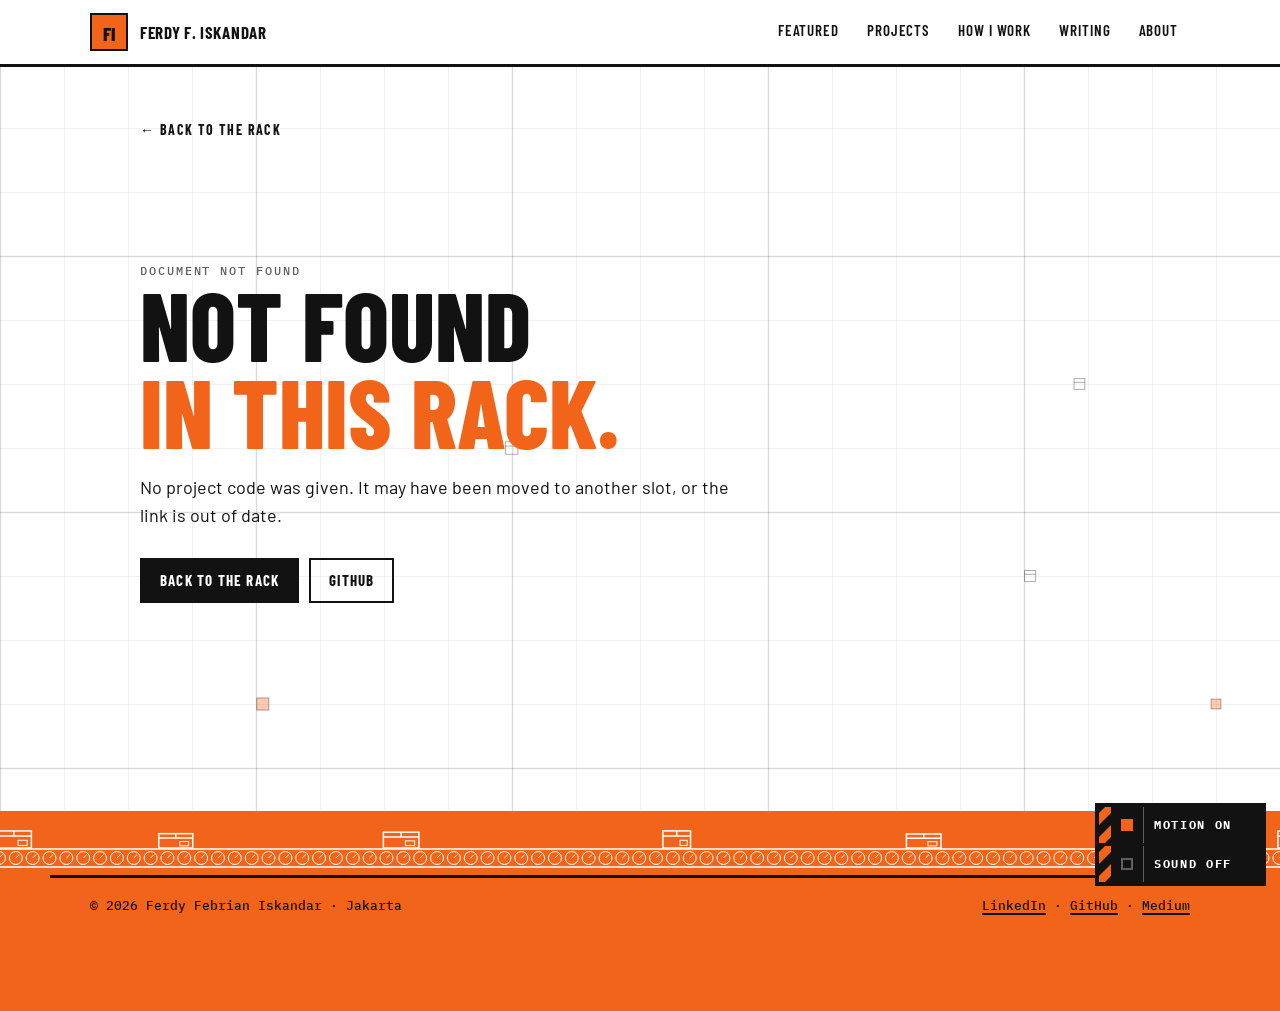
==== project.html @ 8fa8884c "Redesign: warehouse theme in orange and white, data-driven projects, motion and sound switches" ====
<!doctype html>
<html lang="en">
<head>
<meta charset="utf-8">
<meta name="viewport" content="width=device-width,initial-scale=1,viewport-fit=cover">
<title>Project · Ferdy Febrian Iskandar</title>
<meta name="description" content="A project by Ferdy Febrian Iskandar: operations, supply chain and data.">
<meta name="theme-color" content="#F26419">
<link rel="preconnect" href="https://fonts.googleapis.com">
<link rel="preconnect" href="https://fonts.gstatic.com" crossorigin>
<link rel="stylesheet" href="https://fonts.googleapis.com/css2?family=Barlow+Condensed:wght@600;700;800&family=Barlow:wght@400;500;600&family=IBM+Plex+Mono:wght@400;500&display=swap">
<link rel="stylesheet" href="site.css">
<script>document.documentElement.classList.add("js")</script>
</head>
<body>
<a class="skip" href="#doc">Skip to content</a>
<canvas id="floor" data-scene="floor" aria-hidden="true"></canvas>

<nav class="top" aria-label="Main">
  <div class="wrap">
    <a class="mark" href="index.html" aria-label="Ferdy Febrian Iskandar, home"><i>FI</i><span>Ferdy F. Iskandar</span></a>
    <button class="menu" type="button" aria-expanded="false" aria-controls="navlinks">Menu</button>
    <ul id="navlinks">
      <li><a href="index.html#featured">Featured</a></li>
      <li><a href="index.html#projects">Projects</a></li>
      <li><a href="index.html#process">How I work</a></li>
      <li><a href="index.html#writing">Writing</a></li>
      <li><a href="index.html#about">About</a></li>
    </ul>
  </div>
</nav>

<main>
  <div class="doc" id="doc">
    <a class="back" href="index.html#projects">← Back to the rack</a>
    <div id="out" aria-live="polite">
      <noscript><div class="notfound"><h1>This document<br><span class="acc">needs JavaScript.</span></h1><p>Project pages are rendered from projects.json in the browser. The code for every project lives at <a href="https://github.com/Ferdyfi24">github.com/Ferdyfi24</a>.</p></div></noscript>
    </div>
  </div>
</main>

<footer style="margin-top:clamp(64px,9vw,112px)">
  <canvas class="beltline" data-scene="belt" aria-hidden="true"></canvas>
  <div class="wrap"><span>© 2026 Ferdy Febrian Iskandar · Jakarta</span><span><a href="https://www.linkedin.com/in/ferdy-febrian-iskandar">LinkedIn</a> · <a href="https://github.com/Ferdyfi24">GitHub</a> · <a href="https://medium.com/@iskandarferdy559">Medium</a></span></div>
</footer>

<div class="panel" role="group" aria-label="Site controls">
  <button class="sw" id="motion" type="button" aria-pressed="true" aria-label="Motion: animations are on. Press to stop them."><span class="st" aria-hidden="true"></span><span class="lamp" aria-hidden="true"><i></i></span><span class="txt">MOTION ON</span></button>
  <button class="sw" id="sound" type="button" aria-pressed="false" aria-label="Sound: UI sounds are off. Press to turn them on."><span class="st" aria-hidden="true"></span><span class="lamp" aria-hidden="true"><i></i></span><span class="txt">SOUND OFF</span></button>
</div>
<script src="sound.js"></script>
<script src="site.js"></script>
<script src="viz.js"></script>
<script>
/* project.html: one template for every project. It reads ?p=<slug>, finds the project in projects.json and renders it
   as a warehouse document. Nothing on this page is hard-coded except the form furniture (headings of the form itself,
   signature box labels, prev/next). Every value comes from the JSON and is escaped; the only markup allowed is **bold**
   inside cardPoints.

   FIELD REFERENCE for one entry in projects.json "projects" (order in the array = order on the site and prev/next order)
   slug          string   unique, used in the URL: project.html?p=<slug>
   code          string   the document number, shown big on the card and in the barcode, e.g. "R1-01"
   rack          string   key into "racks" at the top of the file. An unknown key is shown as the key itself.
   kind          string   small label under the code, e.g. "Synthetic data" or "DQLab Excel Hackathon · Sep 2026"
   year          string   the document date, e.g. "2026"
   doc           string   which document the page looks like: count | po | picking | delivery | receipt. Unknown = receipt.
   title         string   first part of the big title (ink)
   titleAccent   string   second part of the big title (orange)
   short         string   short name, used on the card and in prev/next
   summary       string   one sentence on the card
   cardPoints    array    bullet strings for the card; **bold** allowed
   lede          string   opening paragraph on the page
   meta          array    [{label, value}] small form fields under the lede (three fit on one row)
   visual        string   sketch name: ledger po repl basket anom lpg fc rfm dash fin, or generic:
                          line bars network lanes scatter clusters dashboard document image. Unknown = a generic rack map.
   image         string   only with visual "image": a filename at the site root, e.g. "myshot.jpg"
   visualCaption string   caption under the sketch
   numbers       array    [{value:number, prefix:"", suffix:"%", comma:true|false, label}] count up on screen
   problem       object   {title, text}
   approach      object   {title, text}
   result        object   {title, text}
   detailTitle   string   heading of the details section (ink)
   detailAccent  string   second line of that heading (orange)
   details       array    blocks, each with "type":
                          code     {text}                       shown preformatted
                          table    {columns:[a,b], rows:[[key, first, second], ...]}
                          cards    {items:[{title, text, fix?}]}
                          bars     {items:[{label, value, suffix}]}   value = percent of full width
                          callout  {title, text}
                          an unknown type is skipped
   tags          array    strings
   link          object   {label, url} or null for no button
   note          string   small print at the bottom */
(function () {
  var S = window.Site, out = document.getElementById("out");
  var DOCS = { count: "Stock Count Sheet", po: "Purchase Order", picking: "Picking List", delivery: "Delivery Note", receipt: "Goods Receipt" };
  var QTY = { count: "Counted", po: "Qty ordered", picking: "Qty to pick", delivery: "Qty shipped", receipt: "Qty received" };
  function q(name) { var m = new RegExp("[?&]" + name + "=([^&]*)").exec(location.search); return m ? decodeURIComponent(m[1].replace(/\+/g, " ")) : ""; }
  function esc(s) { return S.esc(s); }
  function pad2(i) { return (i < 9 ? "0" : "") + (i + 1); }
  function notFound(slug) {
    document.title = "Not found in this rack · Ferdy Febrian Iskandar";
    out.innerHTML = '<div class="notfound"><span class="eyebrow">Document not found</span><h1>Not found<br><span class="acc">in this rack.</span></h1>' +
      '<p>' + (slug ? 'There is no project with the code "' + esc(slug) + '".' : 'No project code was given.') + ' It may have been moved to another slot, or the link is out of date.</p>' +
      '<div class="cta"><a class="btn primary" href="index.html#projects">Back to the rack</a><a class="btn" href="https://github.com/Ferdyfi24">GitHub</a></div></div>';
  }
  function block(b, doc) {
    if (!b || typeof b !== "object") return "";
    var pick = doc === "picking", h = "";
    if (b.type === "code") return '<pre class="code">' + esc(b.text) + '</pre>';
    if (b.type === "table") {
      var cols = b.columns || [];
      h = '<table class="tb"><thead><tr>' + (pick ? '<th scope="col" class="ck"><span class="box" aria-hidden="true"></span></th>' : "") + '<th scope="col">Ref</th><th scope="col">' + esc(cols[0] || "") + '</th><th scope="col">' + esc(cols[1] || "") + '</th></tr></thead><tbody>';
      (b.rows || []).forEach(function (r) { r = r || []; h += "<tr>" + (pick ? '<td class="ck"><span class="box" aria-hidden="true"></span></td>' : "") + '<td class="k">' + esc(r[0]) + '</td><td>' + esc(r[1]) + '</td><td>' + esc(r[2]) + '</td></tr>'; });
      return h + "</tbody></table>";
    }
    if (b.type === "cards") {
      h = '<div class="cards">';
      (b.items || []).forEach(function (it) { it = it || {}; h += '<div class="card"><h3>' + (pick ? '<span class="box" aria-hidden="true"></span>' : "") + '<span>' + esc(it.title) + '</span></h3><p>' + esc(it.text) + '</p>' + (it.fix ? '<div class="fix"><span>' + esc(it.fix) + '</span></div>' : "") + '</div>'; });
      return h + "</div>";
    }
    if (b.type === "bars") {
      h = '<div class="gauges">';
      (b.items || []).forEach(function (it) { it = it || {}; var v = Math.max(0, Math.min(100, +it.value || 0)); h += '<div class="gauge"><div class="lbl">' + esc(it.label) + '</div><div class="tr" role="img" aria-label="' + v + esc(it.suffix || "") + '"><i data-w="' + (v / 100) + '"></i></div><div class="v">' + v + esc(it.suffix || "") + '</div></div>'; });
      return h + "</div>";
    }
    if (b.type === "callout") return '<div class="callout"><b>' + esc(b.title) + '</b>' + esc(b.text) + '</div>';
    return "";
  }
  function render(data, p, i, all) {
    var doc = DOCS[p.doc] ? p.doc : "receipt", pick = doc === "picking", rackName = S.rackName(data, p.rack);
    document.body.className = "doc-" + doc;
    document.title = (p.short || p.title || "Project") + " · Ferdy Febrian Iskandar";
    var md = document.querySelector('meta[name="description"]'); if (md) md.setAttribute("content", p.lede || p.summary || "");
    var h = '<article class="form rv">';
    h += '<header class="dhead"><div><div class="dt">' + (doc === "receipt" ? '<span class="stamp" aria-hidden="true">Received</span>' : "") + esc(DOCS[doc]) + '</div>' +
      '<div class="dsub"><span>No. <b>' + esc(p.code) + '</b></span><span>Date <b>' + esc(p.year) + '</b></span><span>' + (pick ? "Wave" : "Rack") + ' <b>' + esc(rackName) + '</b></span><span>Ref <b>' + esc(p.slug) + '</b></span></div></div>' +
      '<div class="bc">' + S.barcode(p.code, 54) + '<small>' + esc(p.code) + '</small></div></header>';
    if (doc === "delivery") h += '<div class="hz" aria-hidden="true"></div>';
    h += '<div class="copies" aria-hidden="true"><span class="on">Original</span><span>File copy</span><span>Page 1 / 1</span></div>';
    h += '<div class="dbody">';
    h += '<span class="eyebrow">' + esc(p.kind) + '</span><h1>' + esc(p.title) + ' <span class="acc">' + esc(p.titleAccent) + '</span></h1>';
    if (p.lede) h += '<p class="lede">' + esc(p.lede) + '</p>';
    if (p.meta && p.meta.length) { h += '<div class="meta">'; p.meta.forEach(function (m) { m = m || {}; h += '<div><small>' + esc(m.label) + '</small><span>' + esc(m.value) + '</span></div>'; }); h += '</div>'; }
    h += '<figure class="fig"><canvas data-viz="' + esc(p.visual || "") + '"' + (p.image ? ' data-image="' + esc(p.image) + '"' : "") + ' aria-hidden="true"></canvas><figcaption><span>Fig. 01 · ' + esc(p.visual || "generic") + '</span>' + esc(p.visualCaption || "") + '</figcaption></figure>';
    if (p.numbers && p.numbers.length) {
      h += '<div class="nums" aria-label="Numbers">';
      p.numbers.forEach(function (n, k) {
        n = n || {}; var v = +n.value || 0;
        h += '<div class="num"><div class="nh">' + esc(QTY[doc]) + ' · ' + pad2(k) + '</div><b>' + esc(n.prefix || "") + '<span data-to="' + v + '"' + (n.comma ? ' data-fmt="1"' : "") + '>' + S.fmt(v, !!n.comma) + '</span>' + (n.suffix ? '<span class="sfx">' + esc(n.suffix) + '</span>' : "") + '</b><span>' + esc(n.label) + '</span>' + (doc === "count" ? '<div class="sys">System<i></i></div>' : "") + '</div>';
      });
      h += '</div>';
    }
    h += '<div class="lines">';
    [["Problem", p.problem], ["Approach", p.approach], ["Result", p.result]].forEach(function (s, k) {
      var o = s[1] || {};
      h += '<div class="line"><div class="ln"><b>' + pad2(k) + '</b><small>' + s[0] + '</small></div><div>' + (pick ? '<span class="box" aria-hidden="true" style="margin-right:10px"></span>' : "") + '<h3 style="display:inline">' + esc(o.title) + '</h3><p>' + esc(o.text) + '</p></div></div>';
    });
    h += '</div>';
    if (p.details && p.details.length) {
      var blocks = p.details.map(function (b) { return block(b, doc); }).join("");
      if (blocks) h += '<section class="dsec"><h2>' + esc(p.detailTitle) + ' <span class="acc">' + esc(p.detailAccent) + '</span></h2><div class="blocks">' + blocks + '</div></section>';
    }
    h += '<div class="dfoot"><div>' + (p.tags && p.tags.length ? '<div class="tags">' + p.tags.map(function (t) { return "<span>" + esc(t) + "</span>"; }).join("") + '</div>' : "") + (p.note ? '<p class="note">' + esc(p.note) + '</p>' : "") + '</div>' +
      (p.link && p.link.url ? '<a class="btn primary" href="' + esc(p.link.url) + '">' + esc(p.link.label || "Open") + ' <svg viewBox="0 0 16 16" fill="none" stroke="currentColor" stroke-width="2" aria-hidden="true"><path d="M3 8h10M9 4l4 4-4 4"/></svg></a>' : "") + '</div>';
    h += '<div class="sigs"><div class="sig"><small>Prepared by</small><span>Ferdy F. Iskandar</span></div><div class="sig"><small>Checked by</small><span></span></div>' + (doc === "delivery" ? '<div class="sig"><small>Received by</small><span></span></div>' : "") + '</div>';
    h += '</div>';
    var prev = all[(i - 1 + all.length) % all.length], next = all[(i + 1) % all.length];
    h += '<nav class="pn" aria-label="Other documents"><a href="project.html?p=' + encodeURIComponent(prev.slug) + '"><small>Previous · ' + esc(prev.code) + '</small><b>' + esc(prev.short || prev.title) + '</b><em>' + esc(S.rackName(data, prev.rack)) + '</em></a>' +
      '<a href="project.html?p=' + encodeURIComponent(next.slug) + '"><small>Next · ' + esc(next.code) + '</small><b>' + esc(next.short || next.title) + '</b><em>' + esc(S.rackName(data, next.rack)) + '</em></a></nav>';
    h += '</article>';
    out.innerHTML = h;
    S.reveal(out); S.countUp(out);
    if (window.Viz) window.Viz.scan();
    if (window.Sound) window.Sound.stamp();
    var bars = [].slice.call(out.querySelectorAll(".gauge .tr i"));
    if (S.isStill() || window.matchMedia("(prefers-reduced-motion: reduce)").matches) bars.forEach(function (b) { b.style.transition = "none"; b.style.setProperty("--w", b.getAttribute("data-w")); });
    else requestAnimationFrame(function () { requestAnimationFrame(function () { bars.forEach(function (b) { b.style.setProperty("--w", b.getAttribute("data-w")); }); }); });
  }
  var slug = q("p");
  S.projects().then(function (data) {
    var all = data.projects || [], i = -1;
    for (var k = 0; k < all.length; k++) if (all[k] && all[k].slug === slug) { i = k; break; }
    if (i < 0) { notFound(slug); return; }
    render(data, all[i], i, all);
  }).catch(function () { notFound(slug); });
})();
</script>
</body>
</html>
---- site.css ----
/* Shared styles for every page.
   Palette: one safety orange, white, near-black ink and two neutral greys. Nothing else.
   The visual language is the distribution centre: shipping labels and pallet tags, floor paint and hazard tape,
   pallet racking drawn as line work, printed forms and documents, barcodes and stencilled zone numbers.
   Corners are square. Rules are thick. There are no gradients, no shadows, no blur. */
:root{
  --or:#F26419;          /* safety orange */
  --ink:#121212;         /* near-black ink: text, rules, fills */
  --white:#FFFFFF;
  --rule:#D6D6D6;        /* grey 1: hairlines, form grids */
  --mut:#5F5F5F;         /* grey 2: secondary text */
  --display:"Barlow Condensed","Arial Narrow",Arial,sans-serif;
  --body:"Barlow","Helvetica Neue",Arial,sans-serif;
  --mono:"IBM Plex Mono",Menlo,Consolas,monospace;
  --ease:cubic-bezier(.2,.7,.2,1);
  --hz:url("data:image/svg+xml,%3Csvg xmlns='http://www.w3.org/2000/svg' width='24' height='24'%3E%3Cpath d='M-6 6L6-6M0 24L24 0M18 30L30 18' stroke='%23121212' stroke-width='8.5'/%3E%3C/svg%3E");
  --hzw:url("data:image/svg+xml,%3Csvg xmlns='http://www.w3.org/2000/svg' width='24' height='24'%3E%3Cpath d='M-6 6L6-6M0 24L24 0M18 30L30 18' stroke='%23FFFFFF' stroke-width='8.5'/%3E%3C/svg%3E");
  --hatch:url("data:image/svg+xml,%3Csvg xmlns='http://www.w3.org/2000/svg' width='8' height='8'%3E%3Cpath d='M-2 2L2-2M0 8L8 0M6 10L10 6' stroke='%23F26419' stroke-width='1.6'/%3E%3C/svg%3E");
  --formgrid:url("data:image/svg+xml,%3Csvg xmlns='http://www.w3.org/2000/svg' width='32' height='32'%3E%3Cpath d='M0 31.5H32M31.5 0V32' stroke='%23D6D6D6' stroke-width='1' fill='none'/%3E%3C/svg%3E");
  color-scheme:light;
}
*{box-sizing:border-box}
html{background:var(--white);scroll-behavior:smooth;scroll-padding-top:72px}
body{margin:0;background:var(--white);color:var(--ink);font:400 17px/1.55 var(--body);-webkit-font-smoothing:antialiased;overflow-x:hidden;position:relative;min-height:100vh}
main{overflow-x:clip}
a{color:var(--ink);text-decoration-thickness:1.5px;text-underline-offset:3px}
a:hover{color:var(--or)}
a:focus-visible,button:focus-visible,video:focus-visible,summary:focus-visible{outline:3px solid var(--or);outline-offset:3px}
::selection{background:var(--or);color:var(--ink)}
img,video,canvas,svg{max-width:100%}
b,strong{font-weight:600}
.wrap{max-width:1180px;margin:0 auto;padding-inline:clamp(16px,4vw,40px)}
h1,h2,h3{font-family:var(--display);text-transform:uppercase;margin:0;line-height:.92;text-wrap:balance}
h2{font-weight:800;font-size:clamp(40px,6vw,76px);letter-spacing:-.005em}
h3{font-weight:700;font-size:clamp(26px,3vw,34px);letter-spacing:.005em}
.acc{color:var(--or)}
.eyebrow{font:500 12px/1.3 var(--mono);letter-spacing:.16em;text-transform:uppercase;color:var(--mut)}
.skip{position:absolute;left:-999px;top:10px;z-index:60;background:var(--ink);color:#fff;padding:10px 14px;font:500 13px/1 var(--mono)}
.skip:focus{left:12px}

/* ---- the floor: faint location grid behind the white sections ---- */
#floor{position:fixed;inset:0;z-index:0;width:100%;height:100%;pointer-events:none}
main,footer{position:relative;z-index:1}
nav.top{position:sticky;top:0;z-index:30}

/* ---- hazard tape ---- */
.hz{height:10px;background:var(--or) var(--hz) 0 0/24px 24px repeat}
.hz.thin{height:6px}

/* ---- nav: a signboard. white, thick ink rule, stencilled mark ---- */
nav.top{background:var(--white);border-bottom:3px solid var(--ink)}
nav.top .wrap{display:flex;align-items:center;justify-content:space-between;gap:16px;min-height:64px}
.mark{display:flex;align-items:center;gap:12px;text-decoration:none;color:var(--ink);min-width:0}
.mark i{flex:none;width:38px;height:38px;background:var(--or);color:var(--ink);font:800 19px/38px var(--display);font-style:normal;text-align:center;letter-spacing:.02em;border:2px solid var(--ink)}
.mark span{font:700 17px/1 var(--display);text-transform:uppercase;letter-spacing:.04em;white-space:nowrap;overflow:hidden;text-overflow:ellipsis}
nav.top ul{list-style:none;margin:0;padding:0;display:flex;gap:4px}
nav.top ul a{display:block;padding:10px 12px;font:600 15px/1 var(--display);text-transform:uppercase;letter-spacing:.06em;text-decoration:none;border-bottom:3px solid transparent}
nav.top ul a:hover,nav.top ul a.on{border-bottom-color:var(--or);color:var(--ink)}
.menu{display:none;border:2px solid var(--ink);background:var(--white);color:var(--ink);font:700 14px/1 var(--display);text-transform:uppercase;letter-spacing:.08em;padding:9px 12px;cursor:pointer}
.menu[aria-expanded="true"]{background:var(--ink);color:#fff}
@media (max-width:820px){
  .menu{display:inline-block}
  nav.top ul{display:none;position:absolute;left:0;right:0;top:100%;background:var(--white);border-bottom:3px solid var(--ink);flex-direction:column;gap:0;padding:6px 0}
  nav.top ul.open{display:flex}
  nav.top ul a{padding:14px clamp(16px,4vw,40px);border-bottom:1px solid var(--rule);font-size:17px}
  nav.top ul li:last-child a{border-bottom:0}
  .mark span{font-size:16px}
}

/* ---- buttons: square, ink. real labels have square corners ---- */
.btn{display:inline-flex;align-items:center;gap:10px;padding:13px 18px;border:2px solid var(--ink);color:var(--ink);background:transparent;text-decoration:none;font:700 15px/1 var(--display);text-transform:uppercase;letter-spacing:.08em;transition:background .15s var(--ease),color .15s var(--ease)}
.btn:hover{background:var(--ink);color:#fff}
.btn.primary{background:var(--ink);color:#fff}
.btn.primary:hover{background:var(--white);color:var(--ink)}
.btn svg{width:16px;height:16px;flex:none}
.cta{display:flex;flex-wrap:wrap;gap:10px;margin-top:28px}

/* ---- hero: a full-bleed safety-orange block with a racking elevation and a conveyor along the bottom ---- */
.hero{background:var(--or);color:var(--ink);position:relative;overflow:hidden}
.hero canvas{position:absolute;inset:0;width:100%;height:100%;pointer-events:none}
.hero .wrap{position:relative;display:grid;grid-template-columns:minmax(0,12fr) minmax(0,8fr);gap:clamp(24px,4vw,56px);align-items:end;padding-top:clamp(28px,3.5vw,40px);padding-bottom:118px}
.hero .copy{min-width:0}
.status{display:inline-flex;align-items:center;gap:10px;font:500 12px/1 var(--mono);letter-spacing:.14em;text-transform:uppercase;border:2px solid var(--ink);padding:8px 10px}
.status i{width:8px;height:8px;background:var(--ink)}
.hero h1{font-weight:800;font-size:clamp(44px,7.2vw,84px);line-height:.86;margin-top:22px;letter-spacing:-.01em}
.hero h1 .l{display:block;white-space:nowrap}
.hero h1 .lt{color:var(--white)}
.hero p{max-width:56ch;font-size:clamp(17px,1.5vw,19px);line-height:1.5;margin:20px 0 0;font-weight:500}
.hero .cta{margin-top:22px}
.hero .btn.primary:hover{background:var(--white);color:var(--ink);border-color:var(--ink)}
.rackbox{min-height:360px;align-self:stretch;position:relative}
.rackbox .zone{position:absolute;right:0;top:0;font:800 13px/1 var(--mono);letter-spacing:.18em;border:2px solid var(--ink);padding:6px 8px;background:var(--or)}
@media (max-width:820px){
  .hero .wrap{grid-template-columns:minmax(0,1fr);padding-bottom:120px}
  .rackbox{min-height:300px}
  .rackbox .zone{top:auto;bottom:0;left:0;right:auto}
  .hero h1{font-size:clamp(40px,12.6vw,84px)}
}

/* ---- tools belt: pallet tags moving along a strip ---- */
.belt{background:var(--white);border-bottom:3px solid var(--ink);overflow:hidden;position:relative}
.belt .track{display:flex;width:max-content;animation:belt 48s linear infinite}
.belt .mv{display:flex;align-items:center;gap:12px;padding:14px 28px 14px 0;white-space:nowrap;font-size:15px;color:var(--mut);border-right:1px solid var(--rule);margin-right:28px}
.belt .mv i{font:800 12px/1 var(--mono);font-style:normal;letter-spacing:.1em;color:var(--ink);background:var(--or);padding:7px 8px;border:2px solid var(--ink)}
.belt .mv b{color:var(--ink);font-weight:600}
@keyframes belt{to{transform:translateX(-50%)}}

/* ---- numbers strip: a tally form ---- */
.count{display:grid;grid-template-columns:repeat(5,minmax(0,1fr));border-top:3px solid var(--ink);border-bottom:3px solid var(--ink);margin-top:clamp(40px,6vw,72px)}
.cnum{padding:18px 14px 20px 0;margin-right:14px;border-right:1px solid var(--rule);min-width:0}
.cnum:last-child{border-right:0;margin-right:0}
.cnum .code{display:block;font:500 11px/1.3 var(--mono);letter-spacing:.14em;text-transform:uppercase;color:var(--mut);white-space:nowrap;overflow:hidden;text-overflow:ellipsis}
.cnum b{display:block;margin-top:10px;font:800 clamp(40px,3.9vw,54px)/1 var(--display);font-variant-numeric:tabular-nums;letter-spacing:-.01em;white-space:nowrap}
.cnum b.up{color:var(--or)}
.cnum small{display:block;margin-top:8px;font-size:14px;line-height:1.35;color:var(--mut)}
@media (max-width:900px){.count{grid-template-columns:repeat(3,minmax(0,1fr))}.cnum:nth-child(3){border-right:0}.cnum:nth-child(n+4){border-top:1px solid var(--rule)}}
@media (max-width:560px){.count{grid-template-columns:repeat(2,minmax(0,1fr))}.cnum:nth-child(3){border-right:1px solid var(--rule)}.cnum:nth-child(2n){border-right:0;margin-right:0}.cnum:nth-child(n+3){border-top:1px solid var(--rule)}.cnum:nth-child(5){grid-column:1/-1;border-right:0}}

/* ---- section headings: zone signage ---- */
section.wrap{padding-top:clamp(64px,9vw,120px)}
.shead{display:grid;grid-template-columns:minmax(0,1fr) minmax(0,1fr);gap:20px 48px;align-items:end;margin-bottom:clamp(28px,4vw,44px);padding-bottom:18px;border-bottom:3px solid var(--ink)}
.shead .eyebrow{display:block;margin-bottom:10px}
.shead p{margin:0;max-width:48ch;color:var(--mut);font-size:17px;justify-self:end}
@media (max-width:820px){.shead{grid-template-columns:minmax(0,1fr)}.shead p{justify-self:start}}

/* ---- featured: a monitor in an ink frame next to a delivery-stage list ---- */
.feat{display:grid;grid-template-columns:minmax(0,7fr) minmax(0,5fr);gap:clamp(20px,4vw,48px);text-decoration:none;color:inherit;align-items:start}
.feat .media{border:3px solid var(--ink);background:var(--ink);position:relative;min-width:0}
.feat .media .bar{display:flex;align-items:center;justify-content:space-between;gap:12px;padding:8px 12px;color:#fff;font:500 12px/1 var(--mono);letter-spacing:.14em;text-transform:uppercase}
.feat .media .bar i{display:inline-block;width:9px;height:9px;background:var(--or);margin-right:8px;vertical-align:-1px;font-style:normal}
.feat .media video,.feat .media img{display:block;width:100%;height:auto;aspect-ratio:16/9;object-fit:cover;background:var(--ink)}
.feat .play{display:flex;align-items:center;gap:12px;padding:12px 14px;background:var(--or);color:var(--ink);font:700 15px/1 var(--display);text-transform:uppercase;letter-spacing:.08em;border-top:3px solid var(--ink)}
.feat .play i{display:inline-block;width:0;height:0;border-left:12px solid var(--ink);border-top:7px solid transparent;border-bottom:7px solid transparent}
.feat .body h3{font-size:clamp(40px,5vw,64px);font-weight:800;margin-top:10px;line-height:.9}
.feat .body p{margin:18px 0 0;color:var(--mut);font-size:17px;max-width:48ch}
.tl{list-style:none;margin:24px 0 0;padding:0;border-top:2px solid var(--ink)}
.tl li{display:grid;grid-template-columns:76px minmax(0,1fr);gap:14px;padding:11px 0;border-bottom:1px solid var(--rule);font-size:15.5px;line-height:1.4;align-items:baseline}
.tl time{font:500 12px/1.4 var(--mono);letter-spacing:.1em;color:var(--mut);white-space:nowrap}
.tl li.hot{border-bottom:2px solid var(--ink)}
.tl li.hot time,.tl li.hot b{color:var(--or)}
.tl li.hot time::before{content:"";display:inline-block;width:8px;height:8px;background:var(--or);margin-right:8px;vertical-align:0}
.more{display:inline-block;margin-top:22px;font:700 15px/1 var(--display);text-transform:uppercase;letter-spacing:.08em;border-bottom:3px solid var(--or);padding-bottom:4px}
.feat:hover .more{color:var(--or)}
.feat:hover .body h3 .acc{text-decoration:underline;text-decoration-thickness:4px;text-underline-offset:6px}
@media (max-width:820px){.feat{grid-template-columns:minmax(0,1fr)}}

/* ---- filters: square chips with a count box ---- */
.filters{display:flex;flex-wrap:wrap;gap:8px;justify-self:end}
.chip{display:inline-flex;align-items:center;gap:10px;padding:0 0 0 12px;border:2px solid var(--ink);background:var(--white);color:var(--ink);font:700 14px/1 var(--display);text-transform:uppercase;letter-spacing:.08em;cursor:pointer;height:38px}
.chip span{display:inline-grid;place-items:center;min-width:34px;height:100%;padding:0 8px;border-left:2px solid var(--ink);font:500 12px/1 var(--mono)}
.chip[aria-pressed="true"]{background:var(--ink);color:#fff}
.chip[aria-pressed="true"] span{background:var(--or);color:var(--ink)}
.chip:hover:not([aria-pressed="true"]){background:var(--or)}
@media (max-width:820px){.filters{justify-self:start}}

/* ---- the rack: shipping labels ---- */
.rack{display:grid;grid-template-columns:repeat(3,minmax(0,1fr));gap:20px}
@media (max-width:980px){.rack{grid-template-columns:repeat(2,minmax(0,1fr))}}
@media (max-width:600px){.rack{grid-template-columns:minmax(0,1fr)}}
.slot{border:2.5px solid var(--ink);background:var(--white);display:flex;flex-direction:column;min-width:0;position:relative}
.slot[hidden]{display:none}
.slot .lab{display:grid;grid-template-columns:minmax(0,1fr) auto;gap:10px;align-items:end;padding:12px 14px 10px;border-bottom:2.5px solid var(--ink)}
.slot .lab .code{font:800 30px/1 var(--display);letter-spacing:.01em}
.slot .lab .kind{display:block;margin-top:4px;font:500 11px/1.3 var(--mono);letter-spacing:.08em;text-transform:uppercase;color:var(--mut);overflow:hidden;text-overflow:ellipsis;white-space:nowrap}
.slot .lab svg{display:block;height:40px;width:auto;max-width:150px}
.slot .lab .bc{text-align:right}
.slot .lab .bc small{display:block;font:400 10px/1 var(--mono);letter-spacing:.2em;margin-top:3px;color:var(--mut)}
.slot .viz{display:block;width:100%;height:168px;border-bottom:1px solid var(--rule)}
.slot .in{padding:16px 16px 14px;display:flex;flex-direction:column;flex:1}
.slot .rk{font:500 11px/1 var(--mono);letter-spacing:.14em;text-transform:uppercase;color:var(--mut);display:flex;align-items:center;gap:8px}
.slot .rk i{width:10px;height:10px;background:var(--or);border:1.5px solid var(--ink)}
.slot .rk em{margin-left:auto;font-style:normal;letter-spacing:.1em}
.slot h3{margin-top:10px;font-size:30px}
.slot h3 a{text-decoration:none;color:inherit}
.slot h3 a::after{content:"";position:absolute;inset:0}
.slot:hover{outline:3px solid var(--or);outline-offset:-3px}
.slot:focus-within{outline:3px solid var(--or);outline-offset:-3px}
.slot p{margin:10px 0 0;color:var(--mut);font-size:15.5px;line-height:1.45}
.slot ul{margin:12px 0 0;padding:0;list-style:none;display:grid;gap:5px;font-size:14.5px;line-height:1.4}
.slot li{padding-left:16px;position:relative}
.slot li::before{content:"";position:absolute;left:0;top:.5em;width:7px;height:7px;border:1.5px solid var(--ink)}
.slot .foot{margin-top:auto;padding-top:16px;display:flex;justify-content:space-between;align-items:flex-end;gap:12px}
.tags{display:flex;flex-wrap:wrap;gap:6px}
.tags span{font:400 11.5px/1 var(--mono);padding:5px 7px;border:1px solid var(--ink);color:var(--ink)}
.go{flex:none;font:800 20px/1 var(--display);letter-spacing:.04em}
.slot:hover .go{color:var(--or)}
.slot.out{opacity:0;transform:translateY(6px)}
.slot.in{animation:slotin .5s var(--ease) both;animation-delay:var(--d,0ms)}
@keyframes slotin{from{opacity:0;transform:translateY(10px)}to{opacity:1;transform:none}}
.rack-empty{grid-column:1/-1;padding:28px;border:2px dashed var(--ink);font:500 14px/1.5 var(--mono)}
.noscript-rack{border:2px solid var(--ink);padding:20px;font-size:16px}
/* a card left alone on the last row of the full rack becomes a wide pallet: label, sketch and text side by side */
@media (min-width:981px){
  .rack:not(.filtered) .slot:nth-child(3n+1):last-child{grid-column:1/-1;display:grid;grid-template-columns:230px minmax(0,1fr) minmax(0,1.15fr)}
  .rack:not(.filtered) .slot:nth-child(3n+1):last-child .lab{border-bottom:0;border-right:2.5px solid var(--ink);grid-template-columns:minmax(0,1fr);align-content:start;gap:14px}
  .rack:not(.filtered) .slot:nth-child(3n+1):last-child .lab .bc{text-align:left}
  .rack:not(.filtered) .slot:nth-child(3n+1):last-child .viz{height:100%;min-height:240px;border-bottom:0;border-right:1px solid var(--rule)}
}

/* ---- how I work: a numbered form, not three cards with icons ---- */
.pick{border-top:3px solid var(--ink)}
.step{display:grid;grid-template-columns:92px minmax(0,3fr) minmax(0,5fr) minmax(0,4fr);gap:18px 28px;align-items:start;padding:26px 0;border-bottom:1px solid var(--rule)}
.step:last-child{border-bottom:3px solid var(--ink)}
.step .n{font:800 64px/.9 var(--display);color:var(--or);letter-spacing:-.02em}
.step h3{font-size:30px;margin-top:4px}
.step p{margin:4px 0 0;color:var(--mut);max-width:52ch}
.step .ex{display:grid;grid-template-columns:auto minmax(0,1fr);border:2px solid var(--ink);font:500 14px/1.45 var(--mono)}
.step .ex i{font-style:normal;background:var(--ink);color:#fff;padding:10px 10px;font:700 11px/1.45 var(--mono);letter-spacing:.16em;text-transform:uppercase;display:flex;align-items:center}
.step .ex span{padding:10px 12px}
@media (max-width:900px){.step{grid-template-columns:64px minmax(0,1fr)}.step .n{font-size:48px}.step p,.step .ex{grid-column:2}}

/* ---- writing: one row of a document register ---- */
.post{display:grid;grid-template-columns:72px minmax(0,1fr) auto;gap:22px;align-items:center;padding:22px 0;border-top:3px solid var(--ink);border-bottom:1px solid var(--rule);text-decoration:none;color:inherit}
.post .pic{width:72px;height:72px;background:var(--ink);color:#fff;font:800 40px/72px var(--display);text-align:center}
.post h3{font-size:26px;margin-top:8px;text-transform:none;font-family:var(--body);font-weight:600;line-height:1.25;letter-spacing:0}
.post p{margin:6px 0 0;color:var(--mut);font-size:15px}
.post:hover h3{color:var(--or)}
.allposts{display:inline-block;margin-top:18px;font:700 15px/1 var(--display);text-transform:uppercase;letter-spacing:.08em;text-decoration:none;border-bottom:3px solid var(--or);padding-bottom:4px}
.allposts:hover{color:var(--or)}
@media (max-width:600px){.post{grid-template-columns:56px minmax(0,1fr)}.post .pic{width:56px;height:56px;font-size:30px;line-height:56px}.post .go{grid-column:2}}

/* ---- about: paragraph plus a form of facts ---- */
.about{display:grid;grid-template-columns:minmax(0,6fr) minmax(0,6fr);gap:clamp(24px,5vw,72px)}
.about p{margin:0 0 16px;font-size:18px;max-width:50ch}
.facts{border-top:3px solid var(--ink)}
.fact{display:grid;grid-template-columns:120px minmax(0,1fr);gap:14px;padding:14px 0;border-bottom:1px solid var(--rule);font-size:16px;line-height:1.4}
.fact small{font:500 11px/1.4 var(--mono);letter-spacing:.14em;text-transform:uppercase;color:var(--mut);padding-top:3px}
.stack{display:flex;flex-wrap:wrap;gap:6px}
.stack span{font:400 12px/1 var(--mono);padding:6px 8px;border:1px solid var(--ink)}
@media (max-width:820px){.about{grid-template-columns:minmax(0,1fr)}}

/* ---- closing block and footer: orange again, with a dock bay painted on the floor ---- */
.end{background:var(--or);color:var(--ink);position:relative;overflow:hidden}
.end .wrap{padding-top:clamp(48px,7vw,88px);padding-bottom:clamp(48px,7vw,88px);display:grid;grid-template-columns:minmax(0,7fr) minmax(0,5fr);gap:32px 48px;align-items:end}
.end h2{font-size:clamp(44px,7vw,84px);line-height:.86;margin-top:14px;white-space:nowrap}
.end h2 .lt{color:var(--white)}
.end p{margin:20px 0 0;font-size:18px;font-weight:500;max-width:44ch}
.end .eyebrow{color:var(--ink)}
.end .btn.primary:hover{background:var(--white);color:var(--ink)}
.end .dock{display:block;width:100%;max-width:440px;height:auto;justify-self:end;margin-bottom:8px}
.end .dock text{font-family:var(--mono);font-weight:500;letter-spacing:.18em;fill:var(--ink)}
.end .dock .big{font-family:var(--display);font-weight:800;letter-spacing:.02em;fill:var(--white)}
@media (max-width:820px){.end .wrap{grid-template-columns:minmax(0,1fr)}.end .dock{justify-self:start;max-width:360px}.end h2{font-size:clamp(40px,12.6vw,84px)}}
footer{background:var(--or);color:var(--ink);position:relative}
footer .beltline{display:block;width:100%;height:64px}
footer .wrap{display:flex;flex-wrap:wrap;justify-content:space-between;gap:10px 24px;padding-top:18px;padding-bottom:96px;border-top:3px solid var(--ink);font:500 13px/1.5 var(--mono)}
footer a{color:var(--ink)}
footer a:hover{color:var(--white)}

/* ---- the control panel: two industrial switches, fixed in the corner ---- */
.panel{position:fixed;right:14px;bottom:14px;z-index:40;display:flex;flex-direction:column;gap:3px;border:2px solid var(--ink);background:var(--ink);padding:2px}
.sw{display:inline-flex;align-items:stretch;border:0;background:var(--ink);color:#fff;cursor:pointer;padding:0;font:700 12px/1 var(--mono);letter-spacing:.14em;text-align:left}
.sw .st{width:12px;background:var(--or) var(--hz) 0 0/24px 24px}
.sw .lamp{display:flex;align-items:center;padding:0 10px;border-right:1px solid var(--mut)}
.sw .lamp i{width:12px;height:12px;background:var(--or);display:block}
.sw[aria-pressed="false"] .lamp i{background:transparent;border:2px solid var(--mut)}
.sw .txt{display:flex;align-items:center;padding:12px 14px 12px 10px;min-width:118px}
.sw:hover .txt{color:var(--or)}
.sw[hidden]{display:none}
@media (max-width:600px){.panel{right:10px;bottom:10px}.sw .txt{padding:10px 12px 10px 8px;min-width:104px;font-size:11px}}

/* ---- scroll reveal, quiet ---- */
.rv{opacity:0;transform:translateY(12px);transition:opacity .55s var(--ease),transform .55s var(--ease);transition-delay:var(--d,0ms)}
.rv.in{opacity:1;transform:none}
html:not(.js) .rv{opacity:1;transform:none}

/* ---- page transitions: the old page lifts away, the new document feeds in like paper ---- */
@view-transition{navigation:auto}
::view-transition-old(root){animation:vt-out .24s cubic-bezier(.4,0,1,1) both}
::view-transition-new(root){animation:vt-in .44s cubic-bezier(.2,.7,.2,1) both}
@keyframes vt-out{to{transform:translateY(-26px);opacity:0}}
@keyframes vt-in{from{transform:translateY(44px);clip-path:inset(0 0 100% 0)}to{transform:none;clip-path:inset(0)}}
:root.still::view-transition-old(root),:root.still::view-transition-new(root){animation:none}
/* fallback for browsers without cross-document view transitions (html.fb, set by site.js) */
html.fb:not(.still) body{animation:fb-in .36s var(--ease) both}
html.fb.leaving body{animation:fb-out .24s cubic-bezier(.4,0,1,1) forwards}
@keyframes fb-in{from{opacity:0;transform:translateY(18px)}to{opacity:1;transform:none}}
@keyframes fb-out{to{opacity:0;transform:translateY(-18px)}}

/* ---- project document pages ---- */
.doc{max-width:1080px;margin:0 auto;padding:clamp(24px,4vw,48px) clamp(16px,4vw,40px) 0}
.back{display:inline-flex;gap:8px;align-items:center;font:700 14px/1 var(--display);text-transform:uppercase;letter-spacing:.1em;text-decoration:none;margin-bottom:22px}
.back:hover{color:var(--or)}
.form{border:3px solid var(--ink);background:var(--white);position:relative}
.form .holes{position:absolute;left:-3px;top:0;bottom:0;width:0}
.dhead{display:grid;grid-template-columns:minmax(0,1fr) auto;gap:16px 32px;padding:18px 22px;border-bottom:3px solid var(--ink);align-items:start}
.dhead .dt{font:800 clamp(26px,3.4vw,40px)/1 var(--display);text-transform:uppercase;letter-spacing:.04em}
.dhead .dsub{margin-top:10px;display:flex;flex-wrap:wrap;gap:6px 22px;font:500 12px/1.5 var(--mono);letter-spacing:.08em;text-transform:uppercase;color:var(--mut)}
.dhead .dsub b{color:var(--ink);font-weight:500}
.dhead .bc{text-align:right;justify-self:end}
.dhead .bc svg{display:block;height:54px;width:auto;max-width:260px}
.dhead .bc small{display:block;font:500 12px/1 var(--mono);letter-spacing:.24em;margin-top:5px}
.stamp{display:inline-block;border:3px solid var(--or);color:var(--or);font:800 20px/1 var(--display);letter-spacing:.14em;text-transform:uppercase;padding:7px 10px;transform:rotate(-6deg);margin-right:4px}
.copies{display:flex;gap:0;border-bottom:1px solid var(--ink);font:500 10.5px/1 var(--mono);letter-spacing:.16em;text-transform:uppercase;color:var(--mut)}
.copies span{padding:7px 12px;border-right:1px solid var(--ink)}
.copies span:last-child{border-right:0;margin-left:auto}
.copies span.on{background:var(--ink);color:#fff}
.dbody{padding:clamp(20px,3vw,36px) clamp(16px,3vw,32px) 0}
.dbody h1{font-weight:800;font-size:clamp(46px,7.6vw,96px);line-height:.88;letter-spacing:-.01em}
.dbody h1 .acc{display:block}
.lede{font-size:clamp(18px,1.8vw,21px);line-height:1.5;max-width:62ch;margin:22px 0 0;font-weight:500}
.meta{display:grid;grid-template-columns:repeat(3,minmax(0,1fr));margin-top:26px;border:2px solid var(--ink)}
.meta div{padding:10px 14px;border-right:1px solid var(--ink);min-width:0}
.meta div:last-child{border-right:0}
.meta small{display:block;font:500 11px/1.3 var(--mono);letter-spacing:.14em;text-transform:uppercase;color:var(--mut)}
.meta span{display:block;margin-top:4px;font-size:16px;line-height:1.35;font-weight:500}
@media (max-width:640px){.meta{grid-template-columns:minmax(0,1fr)}.meta div{border-right:0;border-bottom:1px solid var(--ink)}.meta div:last-child{border-bottom:0}}
.fig{margin:28px 0 0;border:2px solid var(--ink)}
.fig canvas{display:block;width:100%;height:clamp(220px,34vw,380px)}
.fig figcaption{padding:9px 12px;border-top:2px solid var(--ink);font:500 12px/1.4 var(--mono);letter-spacing:.12em;text-transform:uppercase;display:flex;justify-content:space-between;gap:12px}
.fig figcaption span{color:var(--mut)}
.nums{display:grid;grid-template-columns:repeat(auto-fit,minmax(170px,1fr));margin-top:28px;border-top:3px solid var(--ink);border-bottom:3px solid var(--ink)}
.num{padding:16px 16px 16px 0;margin-right:16px;border-right:1px solid var(--rule);min-width:0}
.num:last-child{border-right:0}
.num .nh{font:500 10.5px/1.3 var(--mono);letter-spacing:.14em;text-transform:uppercase;color:var(--mut)}
.num b{display:block;margin-top:8px;font:800 clamp(40px,4.6vw,58px)/1 var(--display);font-variant-numeric:tabular-nums;letter-spacing:-.01em}
.num b .sfx{font-size:.5em;letter-spacing:0;margin-left:2px}
.num > span{display:block;margin-top:6px;font-size:14px;line-height:1.35;color:var(--mut)}
.num .sys{margin-top:10px;display:grid;grid-template-columns:auto minmax(0,1fr);gap:10px;align-items:end;font:500 10px/1 var(--mono);letter-spacing:.14em;color:var(--mut);text-transform:uppercase}
.num .sys i{display:block;height:22px;border-bottom:1.5px dashed var(--mut)}
.lines{margin-top:clamp(36px,5vw,56px);border-top:3px solid var(--ink);counter-reset:ln}
.line{display:grid;grid-template-columns:auto minmax(0,1fr);gap:18px 28px;padding:22px 0;border-bottom:1px solid var(--rule);align-items:start}
.line:last-child{border-bottom:3px solid var(--ink)}
.line .ln{display:flex;flex-direction:column;gap:8px;min-width:92px}
.line .ln b{font:800 44px/.9 var(--display);color:var(--or);letter-spacing:-.02em}
.line .ln small{font:500 11px/1.3 var(--mono);letter-spacing:.16em;text-transform:uppercase;color:var(--mut)}
.line h3{font-size:30px}
.line p{margin:8px 0 0;max-width:62ch;color:var(--mut);font-size:17px}
.box{width:18px;height:18px;border:2px solid var(--ink);display:inline-block;vertical-align:-3px;flex:none}
.dsec{margin-top:clamp(40px,6vw,72px)}
.dsec h2{font-size:clamp(34px,4.6vw,56px)}
.dsec h2 .acc{display:block}
.dsec .blocks{margin-top:22px;display:grid;gap:22px}
pre.code{margin:0;padding:16px 18px;border:2px solid var(--ink);background:var(--white);font:400 14px/1.55 var(--mono);overflow:auto;color:var(--ink);white-space:pre}
table.tb{width:100%;border-collapse:collapse;border-top:3px solid var(--ink);border-bottom:3px solid var(--ink);font-size:16px}
table.tb th{text-align:left;font:500 11px/1.3 var(--mono);letter-spacing:.14em;text-transform:uppercase;color:var(--mut);padding:10px 12px 10px 0;border-bottom:2px solid var(--ink)}
table.tb td{padding:12px 12px 12px 0;border-bottom:1px solid var(--rule);vertical-align:top;line-height:1.4}
table.tb td.k{font:500 14px/1.5 var(--mono);color:var(--or);white-space:nowrap;width:1%}
table.tb td.ck,table.tb th.ck{width:1%;padding-right:14px}
.cards{display:grid;grid-template-columns:repeat(auto-fit,minmax(240px,1fr));border:2px solid var(--ink)}
.card{padding:18px;border-right:1px solid var(--ink);border-bottom:1px solid var(--ink);min-width:0;display:flex;flex-direction:column}
.card h3{font-size:22px;line-height:1.05;display:flex;gap:10px;align-items:flex-start}
.card p{margin:10px 0 0;color:var(--mut);font-size:15.5px}
.card .fix{margin-top:auto;padding-top:14px}
.card .fix span{display:block;padding:10px 12px;border-top:2px solid var(--ink);font:500 13.5px/1.45 var(--mono)}
.card .fix span::before{content:"FIX";display:inline-block;background:var(--or);color:var(--ink);font:700 10px/1 var(--mono);letter-spacing:.14em;padding:4px 6px;margin-right:10px;vertical-align:1px}
.gauges{display:grid;gap:12px;border-top:3px solid var(--ink);padding-top:14px}
.gauge{display:grid;grid-template-columns:minmax(0,1fr) 60px;gap:12px;align-items:center;font-size:15.5px}
.gauge .lbl{grid-column:1/-1;margin-bottom:-4px}
.gauge .tr{height:22px;border:2px solid var(--ink);position:relative;background:var(--white)}
.gauge .tr i{position:absolute;left:0;top:0;bottom:0;right:0;background:var(--or);transform-origin:left;transform:scaleX(var(--w,0));transition:transform 1.1s var(--ease)}
.gauge .v{font:800 22px/1 var(--display);text-align:right;font-variant-numeric:tabular-nums}
.callout{border:2px solid var(--ink);border-left:12px solid var(--or);padding:16px 20px;font-size:16.5px}
.callout b{display:block;font:700 22px/1.05 var(--display);text-transform:uppercase;margin-bottom:6px}
.dfoot{margin-top:clamp(40px,6vw,64px);display:grid;grid-template-columns:minmax(0,1fr) auto;gap:24px;align-items:end;border-top:3px solid var(--ink);padding-top:20px}
.dfoot .tags{margin-top:0}
.note{margin:18px 0 0;font-size:14.5px;color:var(--mut);max-width:70ch;line-height:1.5}
.sigs{display:grid;grid-template-columns:repeat(auto-fit,minmax(200px,1fr));gap:0;margin-top:clamp(32px,5vw,56px);border:2px solid var(--ink);background:var(--formgrid) 0 0/32px 32px}
.sig{padding:12px 14px 14px;border-right:1px solid var(--ink);min-height:104px;display:flex;flex-direction:column;justify-content:space-between}
.sig:last-child{border-right:0}
.sig small{font:500 10.5px/1.3 var(--mono);letter-spacing:.14em;text-transform:uppercase;color:var(--mut)}
.sig span{font:500 15px/1.3 var(--body);border-top:1.5px dashed var(--mut);padding-top:8px;min-height:30px}
.pn{display:grid;grid-template-columns:1fr 1fr;border-top:3px solid var(--ink);margin-top:0}
.pn a{padding:22px clamp(16px,3vw,32px);text-decoration:none;color:inherit;border-right:1px solid var(--ink);min-width:0}
.pn a:last-child{border-right:0;text-align:right}
.pn small{display:block;font:500 11px/1.3 var(--mono);letter-spacing:.16em;text-transform:uppercase;color:var(--mut)}
.pn b{display:block;margin-top:6px;font:800 24px/1 var(--display);text-transform:uppercase}
.pn a:hover b{color:var(--or)}
.pn em{display:block;font-style:normal;font-size:14px;color:var(--mut);margin-top:4px}
@media (max-width:640px){.pn{grid-template-columns:1fr}.pn a{border-right:0;border-bottom:1px solid var(--ink)}.pn a:last-child{border-bottom:0;text-align:left}}
@media (max-width:640px){.dhead{grid-template-columns:minmax(0,1fr)}.dhead .bc{justify-self:start;text-align:left}.dfoot{grid-template-columns:minmax(0,1fr)}.line{grid-template-columns:minmax(0,1fr)}.line .ln{flex-direction:row;align-items:baseline;gap:14px}}
/* document types: one family, five forms.
   count    Stock Count Sheet: white head with a double rule, every number has a counted line and an empty system line
   po       Purchase Order: orange head band
   picking  Picking List: ink head band, a tick box on every line
   delivery Delivery Note: hazard tape under the head, a third signature box for the receiver
   receipt  Goods Receipt: a RECEIVED stamp in the head */
.doc-count .dhead{border-bottom:double 9px var(--ink)}
.doc-count .nums{grid-template-columns:repeat(auto-fit,minmax(200px,1fr))}
.doc-count .lines .ln b{color:var(--ink)}
.doc-po .dhead{background:var(--or)}
.doc-po .dhead .dsub,.doc-po .dhead .dsub b{color:var(--ink)}
.doc-po .copies span.on{background:var(--or);color:var(--ink)}
.doc-picking .dhead{background:var(--ink);color:#fff}
.doc-picking .dhead .dsub b{color:#fff}
.doc-picking .dhead .dsub{color:var(--rule)}
.doc-delivery .dhead{border-bottom:0}
.doc-delivery .dhead + .hz{height:12px;border-bottom:3px solid var(--ink)}
.doc-receipt .dhead .dt{display:flex;flex-wrap:wrap;align-items:center;gap:10px 18px}
.notfound{padding:clamp(40px,8vw,96px) 0;max-width:60ch}
.notfound h1{font-size:clamp(44px,8vw,96px);font-weight:800;line-height:.9}
.notfound p{font-size:18px;margin:20px 0 0}

/* ---- wms case study ---- */
.cs{max-width:1080px;margin:0 auto;padding:clamp(28px,4vw,48px) clamp(16px,4vw,40px) 0}
.cs h1{font-weight:800;font-size:clamp(56px,9.6vw,124px);line-height:.86;margin-top:16px;letter-spacing:-.01em}
.cs h1 .acc{display:block}
.cs .who{display:flex;flex-wrap:wrap;gap:8px 22px;margin-top:22px;font:500 13px/1.4 var(--mono);letter-spacing:.06em;color:var(--mut)}
.cs .who b{color:var(--ink);font-weight:500}
.cs section{margin-top:clamp(56px,8vw,96px)}
.cs .head{margin-bottom:24px;padding-bottom:14px;border-bottom:3px solid var(--ink)}
.cs .head h2{margin-top:8px}
.film{margin-top:36px;border:3px solid var(--ink);background:var(--ink)}
.film .bar{display:flex;align-items:center;gap:10px;padding:8px 12px;color:#fff;font:500 12px/1 var(--mono);letter-spacing:.14em;text-transform:uppercase}
.film .bar i{width:9px;height:9px;background:var(--or)}
.film video{display:block;width:100%;height:auto;aspect-ratio:16/9;background:var(--ink)}
.cap{font:400 13px/1.5 var(--mono);color:var(--mut);margin-top:10px}
.files{display:grid;grid-template-columns:repeat(auto-fit,minmax(180px,1fr));border:2px solid var(--ink)}
.file{padding:14px 16px;border-right:1px solid var(--ink);border-bottom:1px solid var(--ink);min-width:0}
.file .fn{display:flex;align-items:center;gap:8px;font:400 13.5px/1.3 var(--mono);overflow-wrap:anywhere}
.badge{flex:none;font:700 10px/1 var(--mono);letter-spacing:.1em;padding:4px 6px;border:1.5px solid var(--ink)}
.badge.x{background:var(--ink);color:#fff}
.file .k{margin-top:14px;font:500 11px/1.3 var(--mono);letter-spacing:.14em;text-transform:uppercase;color:var(--mut)}
.file .v{font:800 40px/1 var(--display);font-variant-numeric:tabular-nums;color:var(--or);margin-top:4px}
.file .v.n{color:var(--ink)}
.cs .note{font-size:17px;color:var(--ink);max-width:66ch}
.flow{display:grid;gap:clamp(36px,5vw,56px);counter-reset:mv}
.mv2{display:grid;grid-template-columns:minmax(0,5fr) minmax(0,7fr);gap:clamp(20px,4vw,48px);align-items:center}
.mv2:nth-child(even) .txt{order:2}
.txt{min-width:0}
.txt .slot2{display:inline-flex;align-items:center;gap:10px;font:500 12px/1 var(--mono);letter-spacing:.12em;margin-bottom:12px;border:2px solid var(--ink)}
.txt .slot2 i{width:30px;height:30px;display:grid;place-items:center;font:800 16px/1 var(--display);font-style:normal;background:var(--or);border-right:2px solid var(--ink)}
.txt .slot2 span{padding:0 10px}
.txt p{margin:10px 0 0;color:var(--mut);max-width:52ch}
.txt ul{margin:12px 0 0;padding:0;list-style:none;display:grid;gap:6px}
.txt li{font-size:15px;padding-left:18px;position:relative}
.txt li::before{content:"";position:absolute;left:0;top:.45em;width:8px;height:8px;border:1.5px solid var(--ink)}
.shot{margin:0;min-width:0}
.shot .win{border:2px solid var(--ink);background:var(--white)}
.shot .tb{height:22px;background:var(--ink);display:flex;align-items:center;gap:6px;padding:0 10px}
.shot .tb span{width:7px;height:7px;background:var(--mut)}
.shot .tb span:first-child{background:var(--or)}
.shot img{display:block;width:100%;height:auto}
.shot figcaption{font:400 12px/1.4 var(--mono);color:var(--mut);margin-top:8px}
.board-pair{display:grid;grid-template-columns:repeat(auto-fit,minmax(260px,1fr));gap:16px;margin-top:28px}
.how{border:2px solid var(--ink);display:grid;grid-template-columns:repeat(auto-fit,minmax(260px,1fr))}
.how .card{border-bottom:0}
.how .card p{margin:10px 0 0;color:var(--mut);font-size:16px}
.rule{font:400 14px/1.5 var(--mono);border:1.5px solid var(--ink);padding:9px 12px;margin-top:10px}
.cs .stack{margin-top:14px}
.csfoot{margin-top:0;background:var(--or)}
.csfoot .wrap.lead{display:block;border-top:0;padding-top:clamp(40px,6vw,72px);padding-bottom:clamp(28px,4vw,48px);font:inherit}
.csfoot .big{font:800 clamp(48px,8vw,104px)/.86 var(--display);text-transform:uppercase}
.csfoot .big .acc{color:var(--white);display:block}
.csfoot .lead p{margin:18px 0 0;font-size:15px;max-width:70ch}
.csfoot a{color:var(--ink)}
.csfoot a:hover{color:var(--white)}
@media (max-width:760px){.mv2{grid-template-columns:minmax(0,1fr)}.mv2:nth-child(even) .txt{order:0}}

/* ---- stillness: the switch, the user setting, or print ---- */
html.still *,html.still *::before,html.still *::after{animation-play-state:paused!important}
@media (prefers-reduced-motion:reduce){
  html{scroll-behavior:auto}
  .rv{opacity:1;transform:none;transition:none}
  .belt .track{animation:none}
  .slot.in{animation:none}
  ::view-transition-old(root),::view-transition-new(root){animation:none}
  html.fb body{animation:none}
}
@media print{.panel,#floor,nav.top{display:none}}
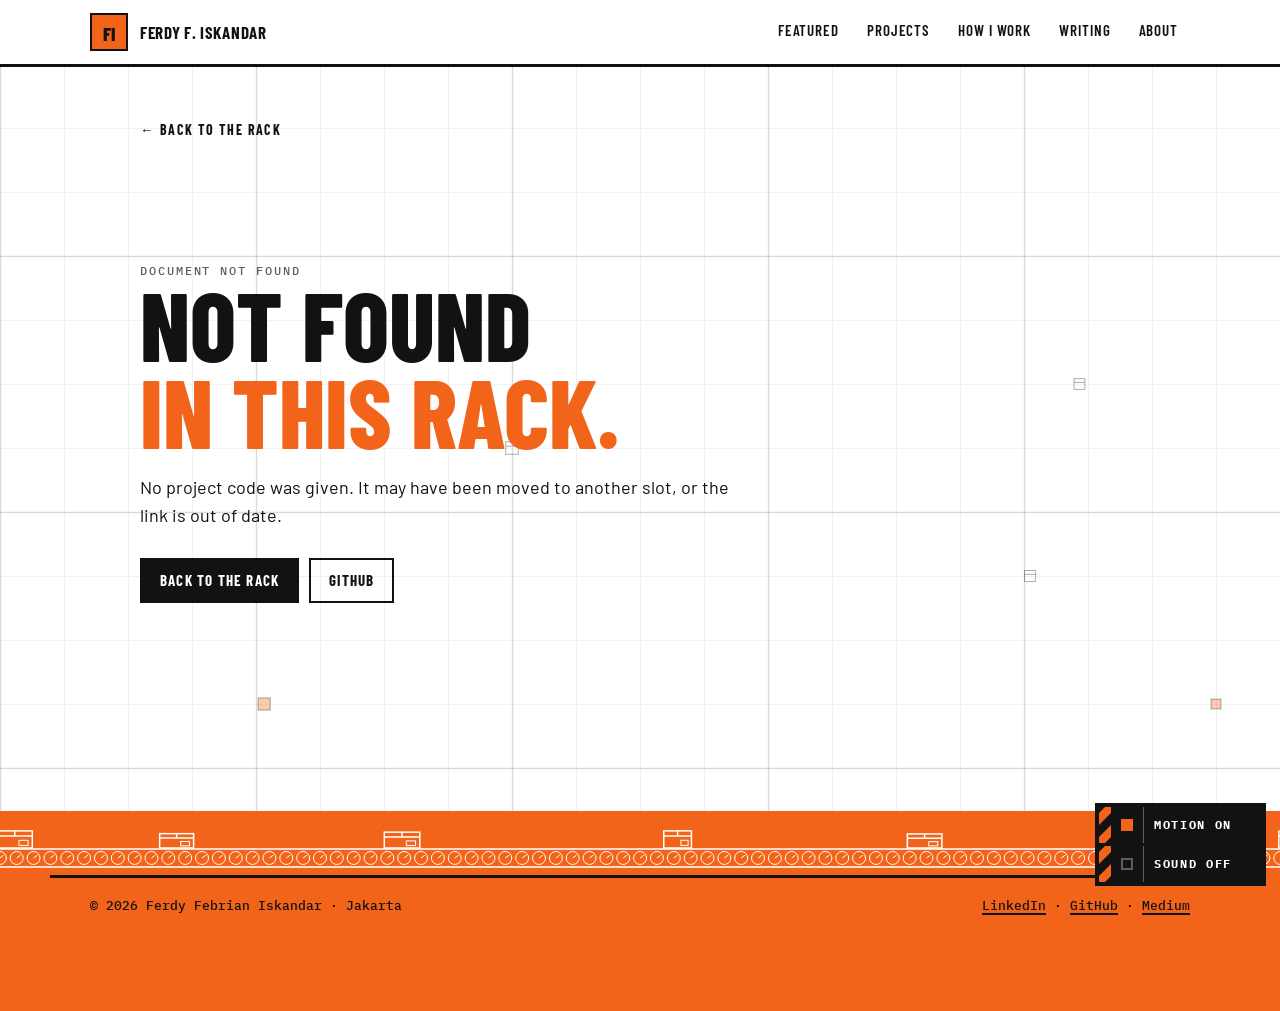
==== commit cb89ae61: "Fix LinkedIn profile link" ====
--- a/project.html
+++ b/project.html
@@ -41,7 +41,7 @@
 
 <footer style="margin-top:clamp(64px,9vw,112px)">
   <canvas class="beltline" data-scene="belt" aria-hidden="true"></canvas>
-  <div class="wrap"><span>© 2026 Ferdy Febrian Iskandar · Jakarta</span><span><a href="https://www.linkedin.com/in/ferdy-febrian-iskandar">LinkedIn</a> · <a href="https://github.com/Ferdyfi24">GitHub</a> · <a href="https://medium.com/@iskandarferdy559">Medium</a></span></div>
+  <div class="wrap"><span>© 2026 Ferdy Febrian Iskandar · Jakarta</span><span><a href="https://www.linkedin.com/in/ferdyfebrianiskandar">LinkedIn</a> · <a href="https://github.com/Ferdyfi24">GitHub</a> · <a href="https://medium.com/@iskandarferdy559">Medium</a></span></div>
 </footer>
 
 <div class="panel" role="group" aria-label="Site controls">
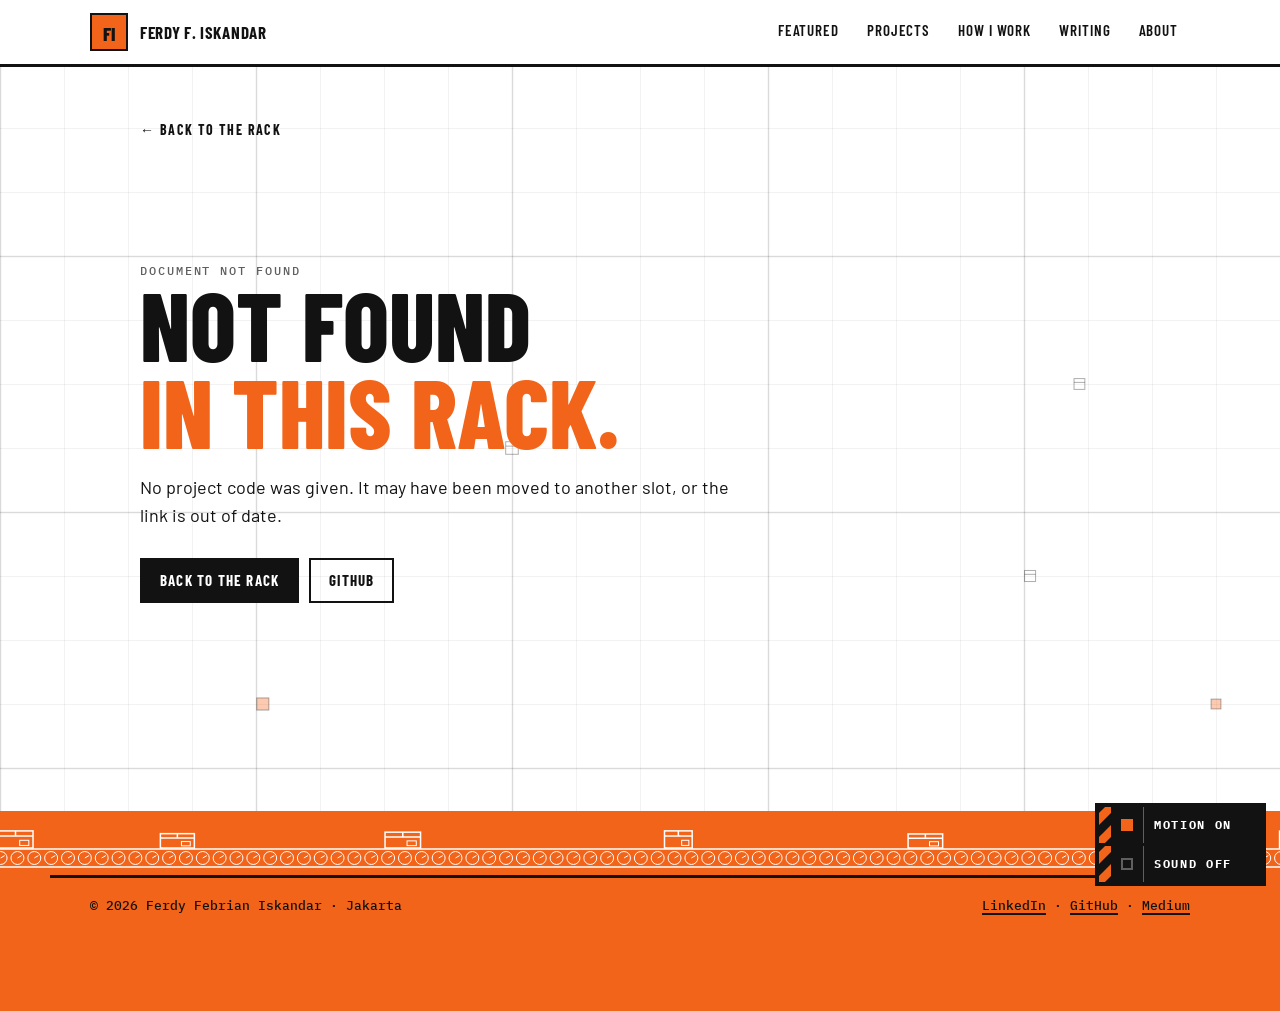
==== commit d0b5ca3c: "Certificates, motion sound, case studies, previews, 404" ====
--- a/project.html
+++ b/project.html
@@ -6,6 +6,18 @@
 <title>Project · Ferdy Febrian Iskandar</title>
 <meta name="description" content="A project by Ferdy Febrian Iskandar: operations, supply chain and data.">
 <meta name="theme-color" content="#F26419">
+<link rel="icon" href="favicon.svg" type="image/svg+xml">
+<link rel="icon" href="favicon-32.png" sizes="32x32" type="image/png">
+<link rel="apple-touch-icon" href="apple-touch-icon.png">
+<meta property="og:type" content="article">
+<meta property="og:site_name" content="Ferdy Febrian Iskandar">
+<meta property="og:title" content="Project · Ferdy Febrian Iskandar">
+<meta property="og:description" content="A project by Ferdy Febrian Iskandar: operations, supply chain and data.">
+<meta property="og:url" content="https://ferdy-portfolio.pages.dev/project.html">
+<meta property="og:image" content="https://ferdy-portfolio.pages.dev/og-card.png">
+<meta property="og:image:width" content="1200">
+<meta property="og:image:height" content="630">
+<meta name="twitter:card" content="summary_large_image">
 <link rel="preconnect" href="https://fonts.googleapis.com">
 <link rel="preconnect" href="https://fonts.gstatic.com" crossorigin>
 <link rel="stylesheet" href="https://fonts.googleapis.com/css2?family=Barlow+Condensed:wght@600;700;800&family=Barlow:wght@400;500;600&family=IBM+Plex+Mono:wght@400;500&display=swap">
@@ -147,7 +159,7 @@
       h += '<div class="nums" aria-label="Numbers">';
       p.numbers.forEach(function (n, k) {
         n = n || {}; var v = +n.value || 0;
-        h += '<div class="num"><div class="nh">' + esc(QTY[doc]) + ' · ' + pad2(k) + '</div><b>' + esc(n.prefix || "") + '<span data-to="' + v + '"' + (n.comma ? ' data-fmt="1"' : "") + '>' + S.fmt(v, !!n.comma) + '</span>' + (n.suffix ? '<span class="sfx">' + esc(n.suffix) + '</span>' : "") + '</b><span>' + esc(n.label) + '</span>' + (doc === "count" ? '<div class="sys">System<i></i></div>' : "") + '</div>';
+        h += '<div class="num"><div class="nh">' + esc(QTY[doc]) + ' · ' + pad2(k) + '</div><b>' + esc(n.prefix || "") + '<span data-to="' + v + '"' + (n.comma ? ' data-fmt="1"' : "") + '>' + S.fmt(v, !!n.comma, S.decimals(v)) + '</span>' + (n.suffix ? '<span class="sfx">' + esc(n.suffix) + '</span>' : "") + '</b><span>' + esc(n.label) + '</span>' + (doc === "count" ? '<div class="sys">System<i></i></div>' : "") + '</div>';
       });
       h += '</div>';
     }
@@ -161,6 +173,7 @@
       var blocks = p.details.map(function (b) { return block(b, doc); }).join("");
       if (blocks) h += '<section class="dsec"><h2>' + esc(p.detailTitle) + ' <span class="acc">' + esc(p.detailAccent) + '</span></h2><div class="blocks">' + blocks + '</div></section>';
     }
+    h += '<div id="certslot"></div>';
     h += '<div class="dfoot"><div>' + (p.tags && p.tags.length ? '<div class="tags">' + p.tags.map(function (t) { return "<span>" + esc(t) + "</span>"; }).join("") + '</div>' : "") + (p.note ? '<p class="note">' + esc(p.note) + '</p>' : "") + '</div>' +
       (p.link && p.link.url ? '<a class="btn primary" href="' + esc(p.link.url) + '">' + esc(p.link.label || "Open") + ' <svg viewBox="0 0 16 16" fill="none" stroke="currentColor" stroke-width="2" aria-hidden="true"><path d="M3 8h10M9 4l4 4-4 4"/></svg></a>' : "") + '</div>';
     h += '<div class="sigs"><div class="sig"><small>Prepared by</small><span>Ferdy F. Iskandar</span></div><div class="sig"><small>Checked by</small><span></span></div>' + (doc === "delivery" ? '<div class="sig"><small>Received by</small><span></span></div>' : "") + '</div>';
@@ -173,11 +186,20 @@
     S.reveal(out); S.countUp(out);
     if (window.Viz) window.Viz.scan();
     if (window.Sound) window.Sound.stamp();
+    /* the certificate that came out of this project, if certificates.json links one to it */
+    if (S.certificates && S.certTag) S.certificates().then(function (cd) {
+      var c = (cd.certificates || []).filter(function (x) { return x && x.project === p.slug; }), slot = document.getElementById("certslot");
+      if (!c.length || !slot) return;
+      slot.innerHTML = '<section class="dsec"><h2>Certificate <span class="acc">on file</span></h2><div class="qcboard one">' + c.map(function (x) { return S.certTag(x, cd, { hideProject: true }); }).join("") + '</div></section>';
+    }).catch(function () { });
     var bars = [].slice.call(out.querySelectorAll(".gauge .tr i"));
     if (S.isStill() || window.matchMedia("(prefers-reduced-motion: reduce)").matches) bars.forEach(function (b) { b.style.transition = "none"; b.style.setProperty("--w", b.getAttribute("data-w")); });
     else requestAnimationFrame(function () { requestAnimationFrame(function () { bars.forEach(function (b) { b.style.setProperty("--w", b.getAttribute("data-w")); }); }); });
   }
+  /* old slugs that were renamed, so links already shared keep working */
+  var MOVED = { procurement: "order-anomaly" };
   var slug = q("p");
+  if (MOVED[slug]) { slug = MOVED[slug]; try { history.replaceState(null, "", "project.html?p=" + encodeURIComponent(slug)); } catch (e) { } }
   S.projects().then(function (data) {
     var all = data.projects || [], i = -1;
     for (var k = 0; k < all.length; k++) if (all[k] && all[k].slug === slug) { i = k; break; }
--- a/site.css
+++ b/site.css
@@ -197,6 +197,45 @@
   .rack:not(.filtered) .slot:nth-child(3n+1):last-child .viz{height:100%;min-height:240px;border-bottom:0;border-right:1px solid var(--rule)}
 }
 
+/* ---- certificates: QC inspection hang tags on a board. Each tag hangs from a wire tie through a punched hole,
+   has notched top corners, a code with its barcode, the facts, a QC PASSED stamp and the actions. The markup comes
+   from Site.certTag (site.js) so project pages can show one tag too: wrap tags in .qcboard, or .qcboard.one for a single tag. ---- */
+.qcboard{display:grid;grid-template-columns:repeat(auto-fill,minmax(230px,1fr));gap:22px 18px;align-items:start}
+.qcboard.one{grid-template-columns:minmax(0,300px)}
+.qc{position:relative;padding-top:30px;min-width:0}
+.qc[hidden]{display:none}
+.qcstr{position:absolute;left:50%;top:0;width:2px;height:46px;margin-left:-1px;background:var(--ink);z-index:2}
+.qcstr::before{content:"";position:absolute;left:50%;top:-4px;width:16px;height:12px;margin-left:-8px;border:2px solid var(--ink);border-radius:50%;background:var(--white)}
+.qctag{position:relative;background:var(--ink);padding:2.5px;clip-path:polygon(16px 0,calc(100% - 16px) 0,100% 16px,100% 100%,0 100%,0 16px);transform-origin:50% 16.5px}
+.qctag::before{content:"";position:absolute;inset:2.5px;background:var(--white);clip-path:polygon(7.5px 0,calc(100% - 7.5px) 0,100% 7.5px,100% 100%,0 100%,0 7.5px)}
+.qctag > *{position:relative}
+.qchole{height:28px;display:flex;justify-content:center;align-items:center}
+.qchole i{display:block;width:16px;height:16px;border:2.5px solid var(--ink);border-radius:50%;background:var(--white);outline:1.5px solid var(--ink);outline-offset:3px}
+.qchead{display:flex;justify-content:space-between;align-items:baseline;gap:10px;padding:2px 14px 0}
+.qccode{font:800 26px/1 var(--display);letter-spacing:.01em}
+.qcrack{font:500 10.5px/1.3 var(--mono);letter-spacing:.14em;text-transform:uppercase;color:var(--mut);text-align:right}
+.qcbc{padding:8px 14px 0;color:var(--ink)}
+.qcbc svg{display:block;height:28px;width:auto;max-width:100%}
+.qct{margin:12px 14px 0;padding-top:10px;border-top:2px solid var(--ink);font:600 17px/1.25 var(--body);text-transform:none;letter-spacing:0;text-wrap:pretty}
+.qciss{margin:5px 14px 0;font:500 12px/1.4 var(--mono);color:var(--mut)}
+.qcfoot{display:grid;grid-template-columns:minmax(0,1fr) auto;gap:10px;align-items:end;margin:12px 14px 0;padding-top:10px;border-top:1px solid var(--rule)}
+.qcrows{margin:0}
+.qcrows div{display:grid;grid-template-columns:46px minmax(0,1fr);gap:8px;padding:3px 0;align-items:baseline}
+.qcrows dt{font:500 10px/1.5 var(--mono);letter-spacing:.14em;text-transform:uppercase;color:var(--mut)}
+.qcrows dd{margin:0;font-size:14px;line-height:1.35;font-weight:500}
+.qcstamp{display:inline-block;border:2.5px solid var(--or);color:var(--or);font:800 15px/1 var(--display);letter-spacing:.12em;text-transform:uppercase;text-align:center;padding:5px 7px;transform:rotate(-7deg);margin:0 4px 6px 0}
+.qcact{display:flex;flex-wrap:wrap;gap:6px;margin:14px 14px 0;padding-top:12px;border-top:2px solid var(--ink)}
+.qcbtn{display:inline-flex;align-items:center;gap:6px;padding:8px 10px;border:2px solid var(--ink);color:var(--ink);text-decoration:none;font:700 12px/1 var(--display);text-transform:uppercase;letter-spacing:.08em}
+.qcbtn svg{width:12px;height:12px}
+.qcbtn:hover{background:var(--ink);color:#fff}
+.qctag{padding-bottom:26px}
+.qctag::after{content:"";position:absolute;left:0;right:0;bottom:0;height:8px;background:var(--hz) 0 0/24px 24px,var(--or);border-top:2.5px solid var(--ink)}
+/* hover: the tag swings a little on its wire; the string and hole stay put */
+.qc:hover .qctag{animation:qcswing 1.7s var(--ease)}
+@keyframes qcswing{0%{transform:none}22%{transform:rotate(2.4deg)}55%{transform:rotate(-1.5deg)}82%{transform:rotate(.5deg)}100%{transform:none}}
+.qc.out{opacity:0;transform:translateY(6px)}
+.qc.in{animation:slotin .5s var(--ease) both;animation-delay:var(--d,0ms)}
+
 /* ---- how I work: a numbered form, not three cards with icons ---- */
 .pick{border-top:3px solid var(--ink)}
 .step{display:grid;grid-template-columns:92px minmax(0,3fr) minmax(0,5fr) minmax(0,4fr);gap:18px 28px;align-items:start;padding:26px 0;border-bottom:1px solid var(--rule)}
@@ -228,6 +267,33 @@
 .stack{display:flex;flex-wrap:wrap;gap:6px}
 .stack span{font:400 12px/1 var(--mono);padding:6px 8px;border:1px solid var(--ink)}
 @media (max-width:820px){.about{grid-template-columns:minmax(0,1fr)}}
+
+/* ---- access pass: the portrait, worn on a lanyard like a DC badge ---- */
+.about{grid-template-columns:minmax(0,320px) minmax(0,1fr)}
+.idwrap{padding-top:44px}
+.idpass{position:relative;margin:0;width:100%;max-width:320px;background:var(--white);border:2px solid var(--ink);transform-origin:50% -44px;animation:sway 7s ease-in-out infinite}
+.idpass:hover{animation-play-state:paused}
+@keyframes sway{0%,100%{transform:rotate(-1.1deg)}50%{transform:rotate(1.1deg)}}
+.idpass .strap{position:absolute;left:50%;top:-46px;width:22px;height:34px;margin-left:-11px;background:var(--ink)}
+.idpass .clip{position:absolute;left:50%;top:-14px;width:46px;height:20px;margin-left:-23px;border:3px solid var(--ink);background:var(--white)}
+.idpass .clip::after{content:"";position:absolute;left:50%;top:5px;width:18px;height:4px;margin-left:-9px;background:var(--ink)}
+.bhead{display:flex;justify-content:space-between;gap:10px;padding:10px 14px;background:var(--or);color:var(--ink);font:500 11px/1 var(--mono);letter-spacing:.14em;text-transform:uppercase;border-bottom:2px solid var(--ink)}
+.bbody{padding:16px 16px 14px}
+.bphoto{position:relative;border:2px solid var(--ink);aspect-ratio:3/4;overflow:hidden;background:var(--rule)}
+.bphoto img{display:block;width:100%;height:100%;object-fit:cover}
+.bphoto span{position:absolute;left:0;bottom:0;padding:5px 8px;background:var(--ink);color:var(--white);font:500 10px/1 var(--mono);letter-spacing:.14em;text-transform:uppercase}
+.bname{margin-top:14px;font:800 32px/.92 var(--display);text-transform:uppercase;letter-spacing:.01em}
+.brole{margin-top:6px;font:500 12px/1.3 var(--mono);letter-spacing:.1em;text-transform:uppercase;color:var(--ink);display:flex;align-items:center;gap:8px}.brole::before{content:"";width:10px;height:10px;background:var(--or);flex:none}
+.brows{margin:12px 0 0;border-top:1px solid var(--ink)}
+.brows div{display:grid;grid-template-columns:72px minmax(0,1fr);gap:10px;padding:7px 0;border-bottom:1px solid var(--rule)}
+.brows dt{font:500 10px/1.6 var(--mono);letter-spacing:.14em;text-transform:uppercase;color:var(--mut)}
+.brows dd{margin:0;font-size:15px;line-height:1.35}
+.bbc{margin-top:12px;height:40px;color:var(--ink)}
+.bbc svg{display:block;width:100%;height:40px}
+.bbcl{margin-top:4px;font:500 10px/1 var(--mono);letter-spacing:.3em;text-align:center}
+.bfoot{height:12px;background:var(--hz) 0 0/24px 24px,var(--or);border-top:2px solid var(--ink)}
+@media (max-width:820px){.about{grid-template-columns:minmax(0,1fr)}.idwrap{max-width:300px}}
+@media (prefers-reduced-motion:reduce){.idpass{animation:none}}
 
 /* ---- closing block and footer: orange again, with a dock bay painted on the floor ---- */
 .end{background:var(--or);color:var(--ink);position:relative;overflow:hidden}
@@ -254,6 +320,10 @@
 .sw .lamp{display:flex;align-items:center;padding:0 10px;border-right:1px solid var(--mut)}
 .sw .lamp i{width:12px;height:12px;background:var(--or);display:block}
 .sw[aria-pressed="false"] .lamp i{background:transparent;border:2px solid var(--mut)}
+/* sound is on but the browser is waiting for a click before audio may start: the lamp blinks orange */
+.sw.wait .lamp i{background:transparent;border:2px solid var(--or);animation:lampblink 1.1s steps(2,start) infinite}
+@keyframes lampblink{50%{background:var(--or)}}
+html.still .sw.wait .lamp i{animation:none}
 .sw .txt{display:flex;align-items:center;padding:12px 14px 12px 10px;min-width:118px}
 .sw:hover .txt{color:var(--or)}
 .sw[hidden]{display:none}
@@ -388,6 +458,18 @@
 .doc-delivery .dhead + .hz{height:12px;border-bottom:3px solid var(--ink)}
 .doc-receipt .dhead .dt{display:flex;flex-wrap:wrap;align-items:center;gap:10px 18px}
 .notfound{padding:clamp(40px,8vw,96px) 0;max-width:60ch}
+/* 404: an empty location label next to the message */
+.nfmain{min-height:calc(100vh - 340px)}
+.nf{display:grid;grid-template-columns:minmax(0,300px) minmax(0,1fr);gap:clamp(24px,5vw,72px);align-items:center}
+.nfloc{border:2.5px solid var(--ink);background:var(--white);max-width:300px}
+.nfhead{display:flex;justify-content:space-between;gap:10px;padding:10px 14px;background:var(--ink);color:#fff;font:500 11px/1 var(--mono);letter-spacing:.14em;text-transform:uppercase}
+.nfcode{padding:18px 16px 10px}
+.nfcode b{display:block;margin-top:8px;font:800 clamp(56px,7vw,84px)/.9 var(--display);letter-spacing:.02em;color:var(--or)}
+.nfbc{margin:6px 16px 0;height:40px;color:var(--ink)}
+.nfbc svg{display:block;height:40px;width:auto;max-width:100%}
+.nfbcl{margin:4px 16px 14px;font:500 10px/1 var(--mono);letter-spacing:.3em}
+.nf .notfound{padding:0}
+@media (max-width:760px){.nf{grid-template-columns:minmax(0,1fr)}.nf .notfound{padding-top:8px}}
 .notfound h1{font-size:clamp(44px,8vw,96px);font-weight:800;line-height:.9}
 .notfound p{font-size:18px;margin:20px 0 0}
 
@@ -454,6 +536,9 @@
   .rv{opacity:1;transform:none;transition:none}
   .belt .track{animation:none}
   .slot.in{animation:none}
+  .qc.in{animation:none}
+  .qc:hover .qctag{animation:none}
+  .sw.wait .lamp i{animation:none}
   ::view-transition-old(root),::view-transition-new(root){animation:none}
   html.fb body{animation:none}
 }
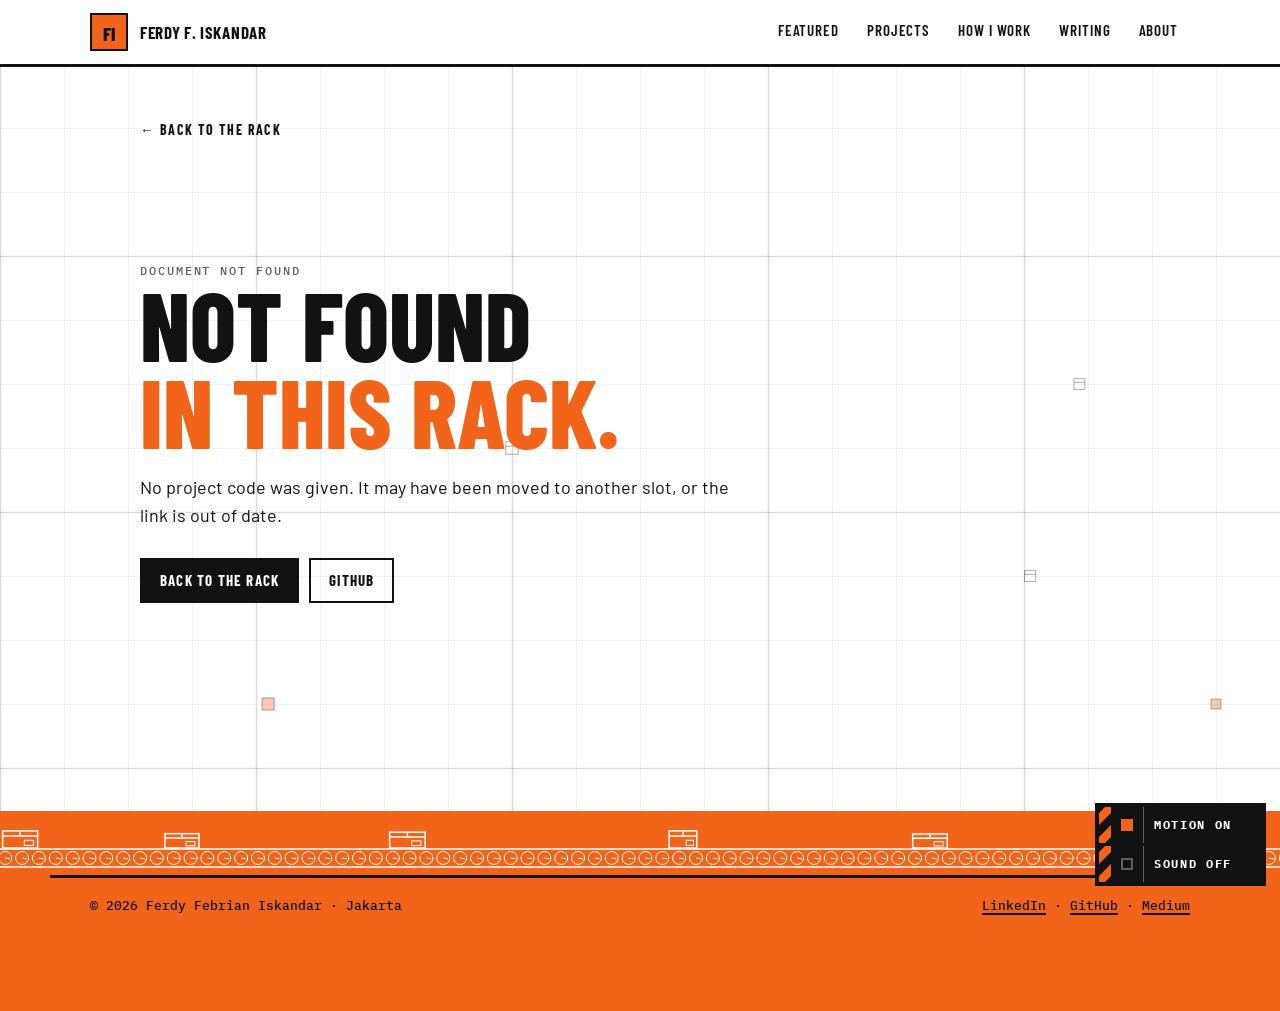
==== commit c4678c9b: "Mofmo Collection project: reels, web and Kitabku dashboard gallery" ====
--- a/project.html
+++ b/project.html
@@ -87,6 +87,10 @@
                           line bars network lanes scatter clusters dashboard document image. Unknown = a generic rack map.
    image         string   only with visual "image": a filename at the site root, e.g. "myshot.jpg"
    visualCaption string   caption under the sketch
+   videos        array    optional [{file, poster, title, caption}] vertical (9:16) videos at the site root, shown side by side
+                          under the sketch with play controls. Nothing autoplays and sound stays off until the visitor plays it.
+   gallery       array    optional [{file, title, caption, shape:"wide"|"half"|"phone"}] screenshots at the site root, shown after the
+                          reels. "wide" spans the row, "half" takes half a row, "phone" a third. Each opens full size in a new tab.
    numbers       array    [{value:number, prefix:"", suffix:"%", comma:true|false, label}] count up on screen
    problem       object   {title, text}
    approach      object   {title, text}
@@ -155,6 +159,26 @@
     if (p.lede) h += '<p class="lede">' + esc(p.lede) + '</p>';
     if (p.meta && p.meta.length) { h += '<div class="meta">'; p.meta.forEach(function (m) { m = m || {}; h += '<div><small>' + esc(m.label) + '</small><span>' + esc(m.value) + '</span></div>'; }); h += '</div>'; }
     h += '<figure class="fig"><canvas data-viz="' + esc(p.visual || "") + '"' + (p.image ? ' data-image="' + esc(p.image) + '"' : "") + ' aria-hidden="true"></canvas><figcaption><span>Fig. 01 · ' + esc(p.visual || "generic") + '</span>' + esc(p.visualCaption || "") + '</figcaption></figure>';
+    if (p.videos && p.videos.length) {
+      h += '<div class="reels">';
+      p.videos.forEach(function (v, k) {
+        v = v || {}; if (!v.file) return;
+        h += '<figure class="reel"><video controls playsinline preload="none"' + (v.poster ? ' poster="' + esc(v.poster) + '"' : "") + ' aria-label="' + esc(v.title || "Video") + '"><source src="' + esc(v.file) + '" type="video/mp4"></video>' +
+          '<figcaption><span>Fig. ' + pad2(k + 1) + ' · reel</span><b>' + esc(v.title) + '</b>' + (v.caption ? '<small>' + esc(v.caption) + '</small>' : "") + '</figcaption></figure>';
+      });
+      h += '</div>';
+    }
+    if (p.gallery && p.gallery.length) {
+      var nFig = 1 + ((p.videos && p.videos.length) || 0);
+      h += '<div class="shots">';
+      p.gallery.forEach(function (g) {
+        g = g || {}; if (!g.file) return;
+        var shape = g.shape === "wide" || g.shape === "phone" ? g.shape : "half";
+        h += '<figure class="shot shot-' + shape + '"><a href="' + esc(g.file) + '" target="_blank" rel="noopener"><img src="' + esc(g.file) + '" alt="' + esc(g.title || "Screenshot") + '" loading="lazy" decoding="async"></a>' +
+          '<figcaption><span>Fig. ' + pad2(nFig++) + ' · screen</span><b>' + esc(g.title) + '</b>' + (g.caption ? '<small>' + esc(g.caption) + '</small>' : "") + '</figcaption></figure>';
+      });
+      h += '</div>';
+    }
     if (p.numbers && p.numbers.length) {
       h += '<div class="nums" aria-label="Numbers">';
       p.numbers.forEach(function (n, k) {
--- a/site.css
+++ b/site.css
@@ -99,7 +99,7 @@
 
 /* ---- tools belt: pallet tags moving along a strip ---- */
 .belt{background:var(--white);border-bottom:3px solid var(--ink);overflow:hidden;position:relative}
-.belt .track{display:flex;width:max-content;animation:belt 48s linear infinite}
+.belt .track{display:flex;width:max-content;animation:belt 60s linear infinite}
 .belt .mv{display:flex;align-items:center;gap:12px;padding:14px 28px 14px 0;white-space:nowrap;font-size:15px;color:var(--mut);border-right:1px solid var(--rule);margin-right:28px}
 .belt .mv i{font:800 12px/1 var(--mono);font-style:normal;letter-spacing:.1em;color:var(--ink);background:var(--or);padding:7px 8px;border:2px solid var(--ink)}
 .belt .mv b{color:var(--ink);font-weight:600}
@@ -266,6 +266,8 @@
 .fact small{font:500 11px/1.4 var(--mono);letter-spacing:.14em;text-transform:uppercase;color:var(--mut);padding-top:3px}
 .stack{display:flex;flex-wrap:wrap;gap:6px}
 .stack span{font:400 12px/1 var(--mono);padding:6px 8px;border:1px solid var(--ink)}
+@media (max-width:560px){.fact{grid-template-columns:minmax(0,1fr);gap:6px}}
+.skills{display:grid;gap:12px}.skg{display:grid;gap:6px}.skg b{font:500 11px/1.4 var(--mono);letter-spacing:.1em;text-transform:uppercase;color:var(--ink)}
 @media (max-width:820px){.about{grid-template-columns:minmax(0,1fr)}}
 
 /* ---- access pass: the portrait, worn on a lanyard like a DC badge ---- */
@@ -543,3 +545,25 @@
   html.fb body{animation:none}
 }
 @media print{.panel,#floor,nav.top{display:none}}
+
+/* project videos (17 Oct 2026): vertical reels side by side under the sketch, one column on phones */
+.reels{display:grid;grid-template-columns:repeat(2,minmax(0,300px));gap:20px;margin:24px 0 0;justify-content:start}
+.reel{margin:0;border:2px solid var(--ink);background:#fff}
+.reel video{display:block;width:100%;aspect-ratio:9/16;background:var(--ink);object-fit:cover}
+.reel figcaption{padding:9px 12px;border-top:2px solid var(--ink);display:flex;flex-direction:column;gap:3px}
+.reel figcaption span{font:500 11px/1.4 var(--mono);letter-spacing:.12em;text-transform:uppercase;color:var(--mut)}
+.reel figcaption b{font-size:15px;line-height:1.3}
+.reel figcaption small{font:400 12px/1.45 var(--mono);color:var(--mut)}
+@media (max-width:560px){.reels{grid-template-columns:minmax(0,1fr);max-width:340px}}
+.shots{display:grid;grid-template-columns:repeat(6,minmax(0,1fr));gap:20px;margin:24px 0 0;align-items:start}
+.shot{margin:0;border:2px solid var(--ink);background:#fff;grid-column:span 3}
+.shot-wide{grid-column:1 / -1}
+.shot-phone{grid-column:span 2}
+.shot a{display:block;background:var(--ink)}
+.shot img{display:block;width:100%;height:auto}
+.shot a:focus-visible{outline:3px solid var(--or);outline-offset:2px}
+.shot figcaption{padding:9px 12px;border-top:2px solid var(--ink);display:flex;flex-direction:column;gap:3px}
+.shot figcaption span{font:500 11px/1.4 var(--mono);letter-spacing:.12em;text-transform:uppercase;color:var(--mut)}
+.shot figcaption b{font-size:15px;line-height:1.3}
+.shot figcaption small{font:400 12px/1.45 var(--mono);color:var(--mut)}
+@media (max-width:720px){.shot{grid-column:1 / -1}.shot-phone{grid-column:span 3}}
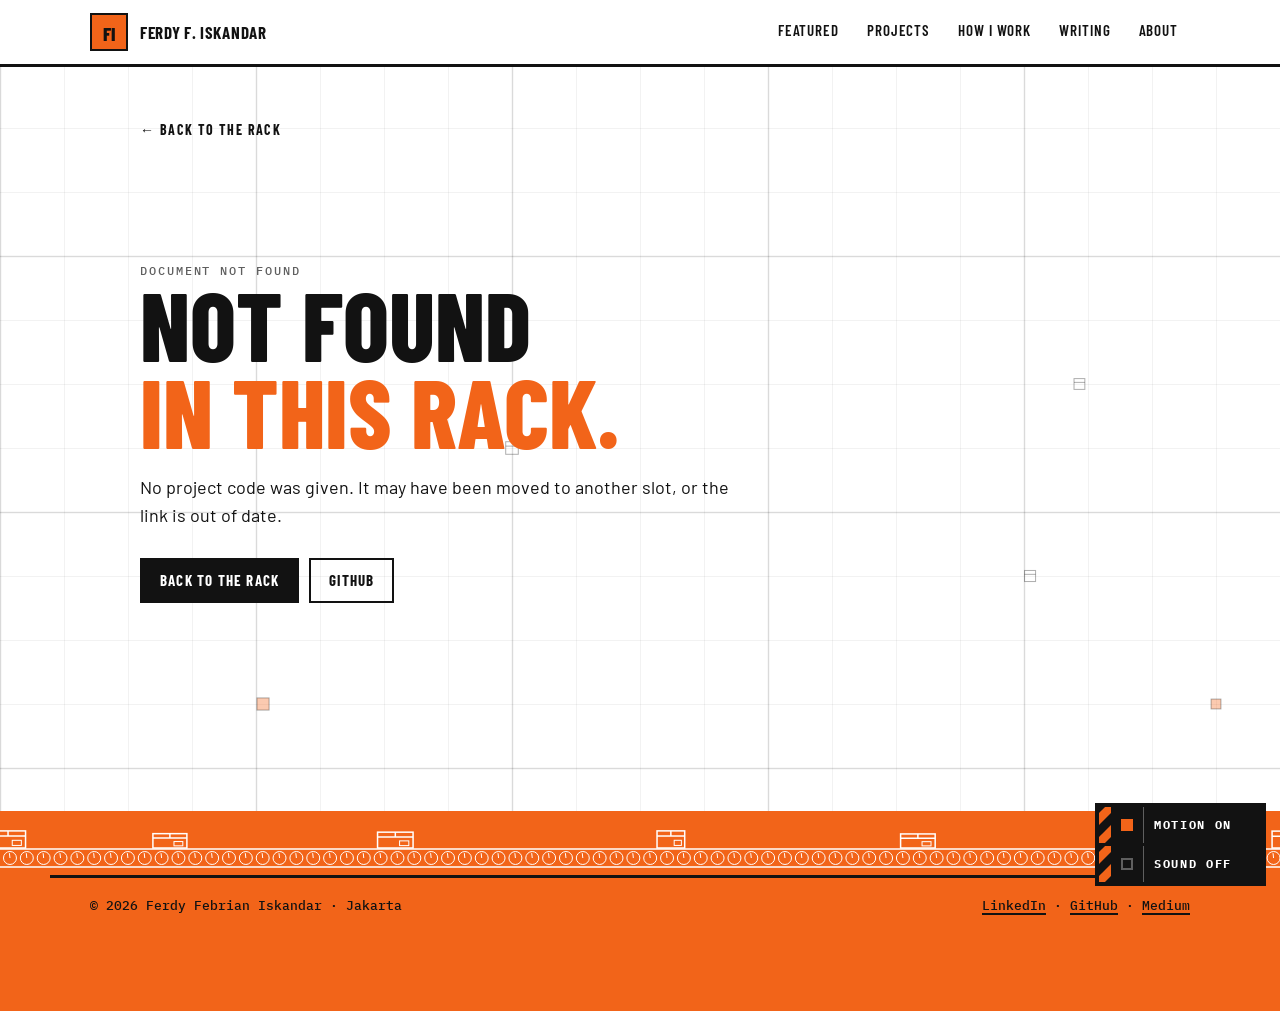
==== commit 2a70529b: "Own sketches for partner inbox agent and shipping with AI Shipping with AI used the lanes sketch, th" ====
--- a/project.html
+++ b/project.html
@@ -83,7 +83,7 @@
    cardPoints    array    bullet strings for the card; **bold** allowed
    lede          string   opening paragraph on the page
    meta          array    [{label, value}] small form fields under the lede (three fit on one row)
-   visual        string   sketch name: ledger po repl basket anom lpg fc rfm dash fin, or generic:
+   visual        string   sketch name: ledger po repl basket anom lpg fc rfm dash fin release inbox, or generic:
                           line bars network lanes scatter clusters dashboard document image. Unknown = a generic rack map.
    image         string   only with visual "image": a filename at the site root, e.g. "myshot.jpg"
    visualCaption string   caption under the sketch
